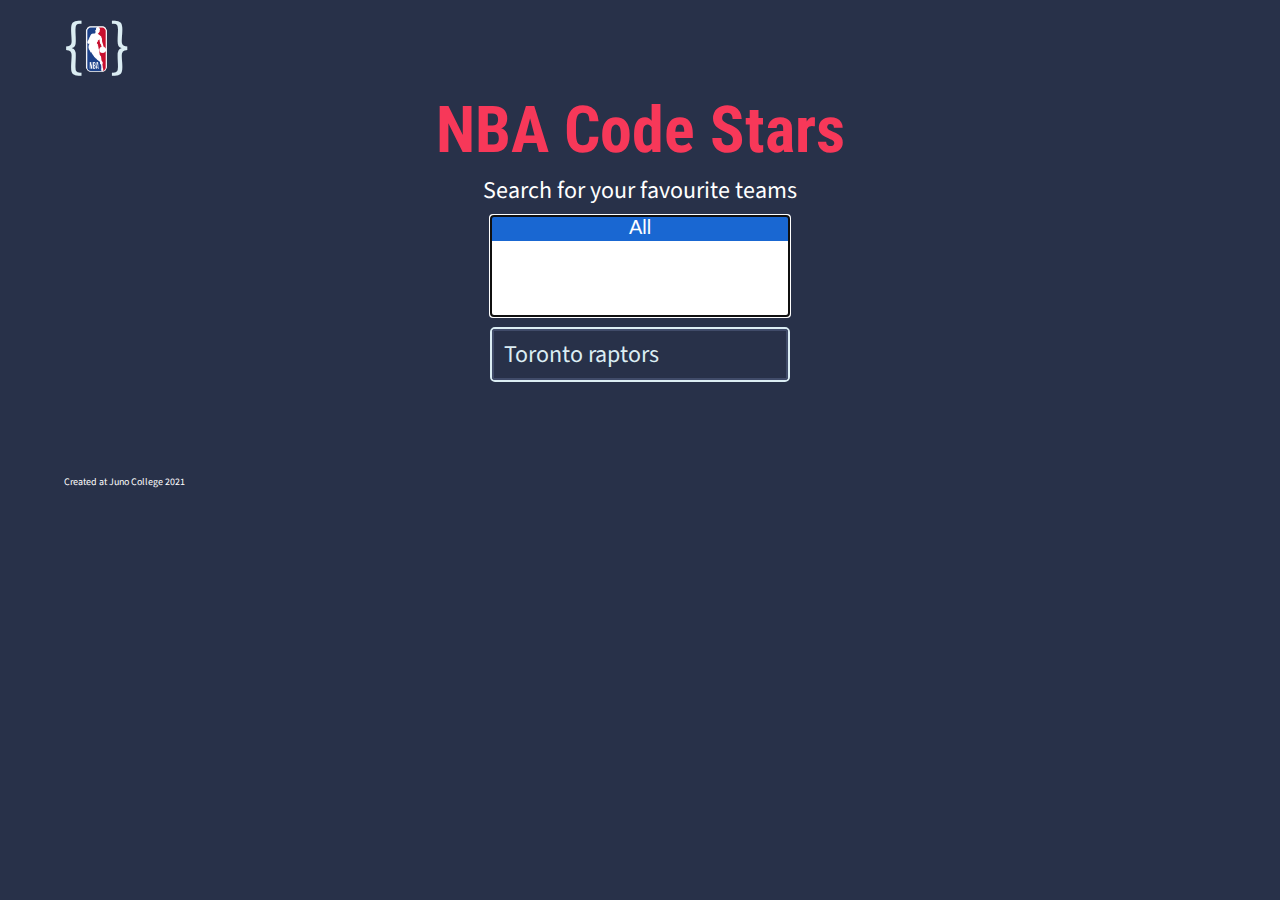
==== index.html @ 91625b74 "custom dropdown menu progress made" ====
<!DOCTYPE html>
<html lang="en">
  <head>
    <meta charset="UTF-8" />
    <meta http-equiv="X-UA-Compatible" content="IE=edge" />
    <meta name="viewport" content="width=device-width, initial-scale=1.0" />
    <link rel="stylesheet" href="./styles/styles.css" />
    <title>NBA Code Stars</title>
  </head>
  <body>
    <!-- CHANGED -->
    <header class="wrapper">
      <nav>
        <div class="logoContainer">
          <img
            class="logo"
            src="./assets/nba-logo.png"
            alt="nba code stars logo"
          />
        </div>
      </nav>
      <h1>NBA Code Stars</h1>

      <form action="/">
        <label class="teamDropdownLabel" for="teamDropdown"
          >Search for your favourite teams</label
        >
        <select id="teamDropdown" class="teamDropdown" autofocus multiple>
          <option id="all" selected>All</option>
        </select>

        <div class="dropdownContainer">
          <ul class="dropdown" role="listbox">
            <li class="dropdownOption" role="option" tabindex="0">
              Toronto raptors
            </li>
            <li class="dropdownOption" role="option" tabindex="0">
              Atlanta hawks
            </li>
            <li class="dropdownOption" role="option" tabindex="0">
              Boston celtics
            </li>
            <li class="dropdownOption" role="option" tabindex="0">
              Brooklyn nets
            </li>
            <li class="dropdownOption" role="option" tabindex="0">
              Boston celtics
            </li>
            <li class="dropdownOption" role="option" tabindex="-1">
              Boston celtics
            </li>
            <li class="dropdownOption" role="option" tabindex="-1">
              Boston celtics
            </li>
            <li class="dropdownOption" role="option" tabindex="-1">
              Boston celtics
            </li>
            <li class="dropdownOption" role="option" tabindex="-1">
              Boston celtics
            </li>
            <li class="dropdownOption" role="option" tabindex="-1">
              Boston celtics
            </li>
          </ul>
        </div>
      </form>
    </header>
    <main class="wrapper">
      <section class="teamCardsSection">
        <ul class="teamCards"></ul>
      </section>
    </main>
    <footer class="wrapper">
      <p>Created at Juno College 2021</p>
    </footer>
    <script src="./script/script.js"></script>
  </body>
</html>
---- styles/styles.css ----
@import url("https://fonts.googleapis.com/css2?family=Roboto+Condensed:wght@300;400;700&family=Source+Sans+Pro:wght@300;400;700&display=swap");
html {
  line-height: 1.15;
  -ms-text-size-adjust: 100%;
  -webkit-text-size-adjust: 100%;
}

body {
  margin: 0;
}

article,
aside,
footer,
header,
nav,
section {
  display: block;
}

h1 {
  font-size: 2em;
  margin: 0.67em 0;
}

figcaption,
figure,
main {
  display: block;
}

figure {
  margin: 1em 40px;
}

hr {
  -webkit-box-sizing: content-box;
          box-sizing: content-box;
  height: 0;
  overflow: visible;
}

pre {
  font-family: monospace, monospace;
  font-size: 1em;
}

a {
  background-color: transparent;
  -webkit-text-decoration-skip: objects;
}

abbr[title] {
  border-bottom: none;
  text-decoration: underline;
  -webkit-text-decoration: underline dotted;
          text-decoration: underline dotted;
}

b,
strong {
  font-weight: inherit;
}

b,
strong {
  font-weight: bolder;
}

code,
kbd,
samp {
  font-family: monospace, monospace;
  font-size: 1em;
}

dfn {
  font-style: italic;
}

mark {
  background-color: #ff0;
  color: #000;
}

small {
  font-size: 80%;
}

sub,
sup {
  font-size: 75%;
  line-height: 0;
  position: relative;
  vertical-align: baseline;
}

sub {
  bottom: -0.25em;
}

sup {
  top: -0.5em;
}

audio,
video {
  display: inline-block;
}

audio:not([controls]) {
  display: none;
  height: 0;
}

img {
  border-style: none;
}

svg:not(:root) {
  overflow: hidden;
}

button,
input,
optgroup,
select,
textarea {
  font-family: sans-serif;
  font-size: 100%;
  line-height: 1.15;
  margin: 0;
}

button,
input {
  overflow: visible;
}

button,
select {
  text-transform: none;
}

button,
html [type=button],
[type=reset],
[type=submit] {
  -webkit-appearance: button;
}

button::-moz-focus-inner,
[type=button]::-moz-focus-inner,
[type=reset]::-moz-focus-inner,
[type=submit]::-moz-focus-inner {
  border-style: none;
  padding: 0;
}

button:-moz-focusring,
[type=button]:-moz-focusring,
[type=reset]:-moz-focusring,
[type=submit]:-moz-focusring {
  outline: 1px dotted ButtonText;
}

fieldset {
  padding: 0.35em 0.75em 0.625em;
}

legend {
  -webkit-box-sizing: border-box;
          box-sizing: border-box;
  color: inherit;
  display: table;
  max-width: 100%;
  padding: 0;
  white-space: normal;
}

progress {
  display: inline-block;
  vertical-align: baseline;
}

textarea {
  overflow: auto;
}

[type=checkbox],
[type=radio] {
  -webkit-box-sizing: border-box;
          box-sizing: border-box;
  padding: 0;
}

[type=number]::-webkit-inner-spin-button,
[type=number]::-webkit-outer-spin-button {
  height: auto;
}

[type=search] {
  -webkit-appearance: textfield;
  outline-offset: -2px;
}

[type=search]::-webkit-search-cancel-button,
[type=search]::-webkit-search-decoration {
  -webkit-appearance: none;
}

::-webkit-file-upload-button {
  -webkit-appearance: button;
  font: inherit;
}

details,
menu {
  display: block;
}

summary {
  display: list-item;
}

canvas {
  display: inline-block;
}

template {
  display: none;
}

[hidden] {
  display: none;
}

.clearfix:after {
  visibility: hidden;
  display: block;
  font-size: 0;
  content: "";
  clear: both;
  height: 0;
}

html {
  -webkit-box-sizing: border-box;
  box-sizing: border-box;
}

*,
*:before,
*:after {
  -webkit-box-sizing: inherit;
          box-sizing: inherit;
}

.sr-only {
  position: absolute;
  width: 1px;
  height: 1px;
  margin: -1px;
  border: 0;
  padding: 0;
  white-space: nowrap;
  -webkit-clip-path: inset(100%);
          clip-path: inset(100%);
  clip: rect(0 0 0 0);
  overflow: hidden;
}

body {
  font-size: 62.5%;
  font-family: "Source Sans Pro", sans-serif;
  background-color: #283149;
  color: white;
}

h1,
h2,
h3,
h4,
h5,
h6,
p,
ul,
li {
  margin: 0;
  padding: 0;
}

li {
  list-style-type: none;
}

.wrapper {
  margin: 0px auto;
  max-width: 1200px;
  width: 90%;
}

nav {
  margin: 10px 0px;
}

section {
  margin: 50px 0px;
}

.logoContainer::before,
.logoContainer::after {
  content: "{";
  font-size: 4rem;
  color: #dbedf3;
}

.logoContainer::after {
  content: "}";
}

.logo {
  width: auto;
  height: 50px;
  position: relative;
  top: 8px;
}

h1 {
  text-align: center;
  font-family: "Roboto Condensed", sans-serif;
  font-weight: 700;
  font-size: 4rem;
  color: #f73859;
}

.teamDropdownLabel,
.teamDropdown {
  display: block;
  text-align: center;
  margin: 10px auto;
  font-size: 1.5rem;
}

.teamDropdown {
  width: 300px;
  font-size: 1.25rem;
}

.teamCards {
  display: grid;
  grid-template-columns: repeat(3, 1fr);
  row-gap: 30px;
  -webkit-column-gap: 10px;
     -moz-column-gap: 10px;
          column-gap: 10px;
  -webkit-box-align: center;
      -ms-flex-align: center;
          align-items: center;
}

.card {
  max-width: 300px;
  display: -webkit-box;
  display: -ms-flexbox;
  display: flex;
  -webkit-box-orient: vertical;
  -webkit-box-direction: normal;
      -ms-flex-direction: column;
          flex-direction: column;
  border: 2px solid #dbedf3;
  border-radius: 5px;
  background-color: #404b69;
  position: relative;
  -webkit-transition: all 0.5s;
  transition: all 0.5s;
  overflow: hidden;
}
.card:hover, .card:focus-within {
  -webkit-box-shadow: 0 14px 28px rgba(219, 237, 243, 0.19), 0 10px 10px rgba(219, 237, 243, 0.23);
          box-shadow: 0 14px 28px rgba(219, 237, 243, 0.19), 0 10px 10px rgba(219, 237, 243, 0.23);
}
.card:hover .cardImg, .card:focus-within .cardImg {
  -webkit-transform: scale(1.2);
          transform: scale(1.2);
}

.cardImg {
  width: 100%;
  height: auto;
  -webkit-box-flex: 10;
      -ms-flex-positive: 10;
          flex-grow: 10;
  -webkit-transition: all 0.5s;
  transition: all 0.5s;
  overflow: hidden;
  -o-object-fit: contain;
     object-fit: contain;
  -o-object-position: center;
     object-position: center;
}

.cardTeamName {
  display: -webkit-box;
  display: -ms-flexbox;
  display: flex;
  -webkit-box-pack: center;
      -ms-flex-pack: center;
          justify-content: center;
  -webkit-box-align: center;
      -ms-flex-align: center;
          align-items: center;
  font-size: 1.5rem;
  text-align: center;
  text-transform: uppercase;
  height: 50px;
  background-color: #dbedf3;
  color: #283149;
  border: 2px solid #dbedf3;
}

.btn {
  display: inline-block;
  padding: 10px;
  margin: 5px;
  border-radius: 2px;
  border: 2px solid #f73859;
  background-color: #f73859;
  color: white;
  text-transform: uppercase;
  letter-spacing: 1px;
  font-size: 1rem;
  font-weight: 700;
  text-align: center;
  -webkit-transition: all 0.5s;
  transition: all 0.5s;
}

.btn:hover {
  cursor: pointer;
  background-color: #283149;
  color: white;
}

.btnTeamDetails {
  position: relative;
  z-index: 1;
}

.dropdownContainer {
  position: relative;
  height: 50px;
  width: 300px;
  margin: 0px auto;
}

.dropdown {
  position: relative;
  width: 300px;
  height: 55px;
  font-size: 1.5rem;
  overflow-y: scroll;
  background-color: #404b69;
  -webkit-transition: all 0.5s;
  transition: all 0.5s;
  z-index: 2;
  border: 2px solid #dbedf3;
  border-radius: 5px;
}
.dropdown:hover, .dropdown:focus-within {
  height: 200px;
}
.dropdown::after {
  content: "";
}

.dropdownOption {
  width: 100%;
  padding: 10px;
  -webkit-transition: all 0.3s;
  transition: all 0.3s;
  border: 2px solid #404b69;
  background-color: #283149;
  color: #dbedf3;
}
.dropdownOption:hover, .dropdownOption:focus-within {
  color: #283149;
  background-color: rgba(219, 237, 243, 0.9);
  cursor: pointer;
}

/* Whole scrollbar */
.dropdown::-webkit-scrollbar {
  width: 8px;
  height: 8px;
  margin-left: 5px;
  background-color: #404b69;
}

/* Track */
.dropdown::-webkit-scrollbar-track {
  border-radius: 5px;
}

/* Handle */
.dropdown::-webkit-scrollbar-thumb {
  background: #f73859;
  border-radius: 5px;
}
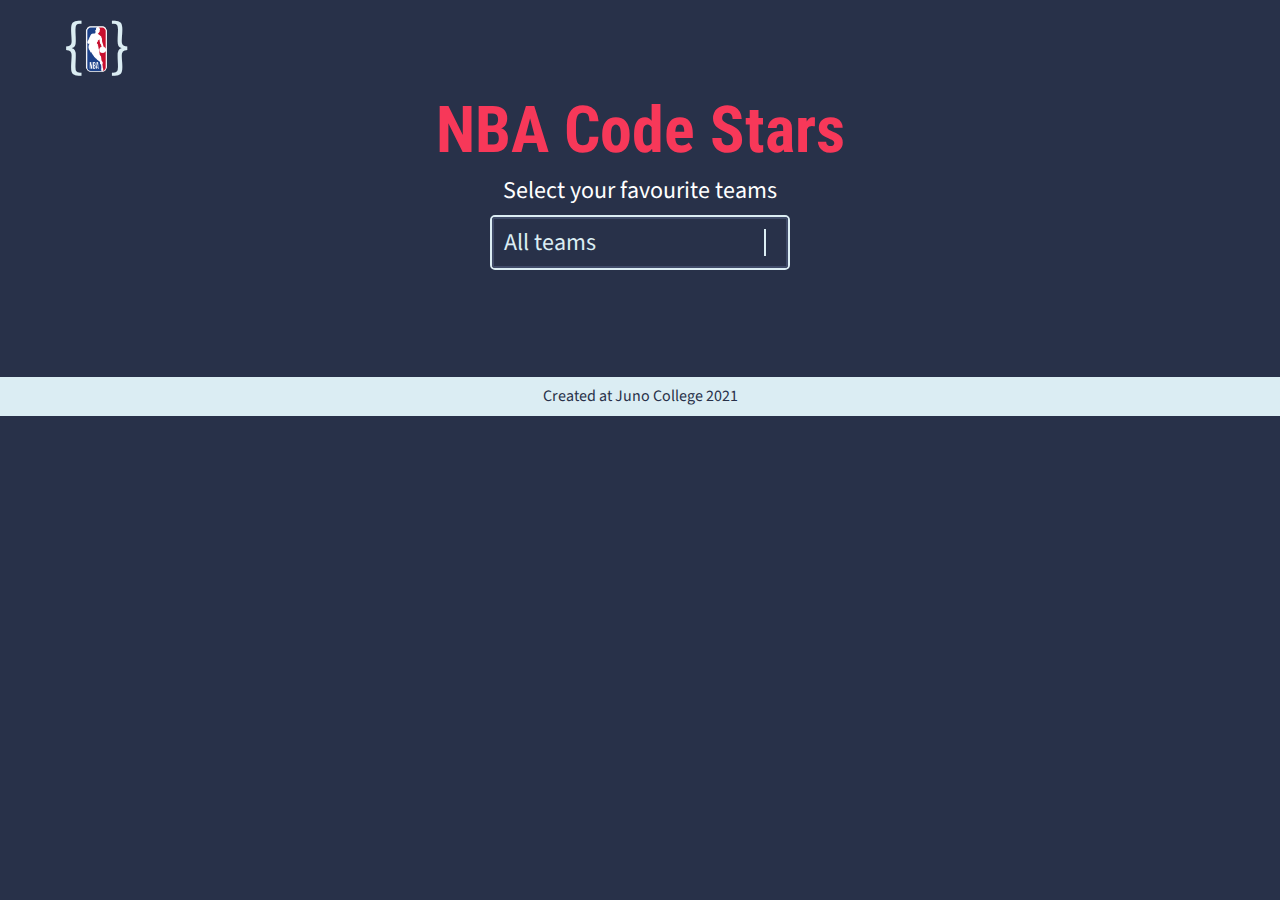
==== commit de1eaf4d: "javascript code blblocks" ====
--- a/index.html
+++ b/index.html
@@ -4,13 +4,23 @@
     <meta charset="UTF-8" />
     <meta http-equiv="X-UA-Compatible" content="IE=edge" />
     <meta name="viewport" content="width=device-width, initial-scale=1.0" />
+
+    <!-- Font awesome CDN -->
+    <link
+      rel="stylesheet"
+      href="https://use.fontawesome.com/releases/v5.15.3/css/all.css"
+      integrity="sha384-SZXxX4whJ79/gErwcOYf+zWLeJdY/qpuqC4cAa9rOGUstPomtqpuNWT9wdPEn2fk"
+      crossorigin="anonymous"
+    />
+
+    <!-- Internal stylesheet -->
     <link rel="stylesheet" href="./styles/styles.css" />
     <title>NBA Code Stars</title>
   </head>
   <body>
-    <!-- CHANGED -->
     <header class="wrapper">
       <nav>
+        <!-- START: Logo container -->
         <div class="logoContainer">
           <img
             class="logo"
@@ -19,59 +29,74 @@
           />
         </div>
       </nav>
+
+      <!-- START: Website name -->
       <h1>NBA Code Stars</h1>
 
-      <form action="/">
-        <label class="teamDropdownLabel" for="teamDropdown"
-          >Search for your favourite teams</label
-        >
-        <select id="teamDropdown" class="teamDropdown" autofocus multiple>
-          <option id="all" selected>All</option>
-        </select>
+  
+          <!-- START: Ul dropdown -->
+          <ul class="teamSelectDropdown">
 
-        <div class="dropdownContainer">
-          <ul class="dropdown" role="listbox">
-            <li class="dropdownOption" role="option" tabindex="0">
-              Toronto raptors
-            </li>
-            <li class="dropdownOption" role="option" tabindex="0">
-              Atlanta hawks
-            </li>
-            <li class="dropdownOption" role="option" tabindex="0">
-              Boston celtics
-            </li>
-            <li class="dropdownOption" role="option" tabindex="0">
-              Brooklyn nets
-            </li>
-            <li class="dropdownOption" role="option" tabindex="0">
-              Boston celtics
-            </li>
-            <li class="dropdownOption" role="option" tabindex="-1">
-              Boston celtics
-            </li>
-            <li class="dropdownOption" role="option" tabindex="-1">
-              Boston celtics
-            </li>
-            <li class="dropdownOption" role="option" tabindex="-1">
-              Boston celtics
-            </li>
-            <li class="dropdownOption" role="option" tabindex="-1">
-              Boston celtics
-            </li>
-            <li class="dropdownOption" role="option" tabindex="-1">
-              Boston celtics
-            </li>
           </ul>
-        </div>
-      </form>
+          <!-- <select id="teamDropdown" class="teamDropdown" autofocus multiple>
+            <option id="all" selected>All</option>
+          </select> -->
+
+          <!-- START: Custom dropdown container -->
+          <!-- Consider accessibility for the custom dropdown -->
+          <div class="dropdownContainer">
+            <h2 class="dropdownLabel">Select your favourite teams</h2>
+
+            <!-- START: Custom dropdown -->
+            <ul class="dropdown" role="listbox">
+              <li class="dropdownOption optionOne" role="option" tabindex="0">
+                <span>All teams</span>
+                <i class="fas fa-caret-down dropdownIcon"></i>
+              </li>
+              <li class="dropdownOption" role="option" tabindex="0">
+                Atlanta hawks
+              </li>
+              <li class="dropdownOption" role="option" tabindex="0">
+                Boston celtics
+              </li>
+              <li class="dropdownOption" role="option" tabindex="0">
+                Brooklyn nets
+              </li>
+              <li class="dropdownOption" role="option" tabindex="0">
+                Boston celtics
+              </li>
+              <li class="dropdownOption" role="option" tabindex="-1">
+                Boston celtics
+              </li>
+              <li class="dropdownOption" role="option" tabindex="-1">
+                Boston celtics
+              </li>
+              <li class="dropdownOption" role="option" tabindex="-1">
+                Boston celtics
+              </li>
+              <li class="dropdownOption" role="option" tabindex="-1">
+                Boston celtics
+              </li>
+              <li class="dropdownOption" role="option" tabindex="-1">
+                Boston celtics
+              </li>
+            </ul>
+          </div>
+        </form>
+      </div>
     </header>
+
+    <!-- START: Main -->
     <main class="wrapper">
+      <!-- START: Team cards section -->
       <section class="teamCardsSection">
+        <!-- START: Container to hold team cards -->
         <ul class="teamCards"></ul>
       </section>
     </main>
-    <footer class="wrapper">
-      <p>Created at Juno College 2021</p>
+    <!-- START: Footer -->
+    <footer>
+      <p class="footerText">Created at Juno College 2021</p>
     </footer>
     <script src="./script/script.js"></script>
   </body>
--- a/styles/styles.css
+++ b/styles/styles.css
@@ -275,6 +275,7 @@
   font-family: "Source Sans Pro", sans-serif;
   background-color: #283149;
   color: white;
+  position: relative;
 }
 
 h1,
@@ -304,7 +305,8 @@
   margin: 10px 0px;
 }
 
-section {
+section,
+footer {
   margin: 50px 0px;
 }
 
@@ -360,7 +362,7 @@
 }
 
 .card {
-  max-width: 300px;
+  min-width: 250px;
   display: -webkit-box;
   display: -ms-flexbox;
   display: flex;
@@ -371,7 +373,6 @@
   border: 2px solid #dbedf3;
   border-radius: 5px;
   background-color: #404b69;
-  position: relative;
   -webkit-transition: all 0.5s;
   transition: all 0.5s;
   overflow: hidden;
@@ -381,16 +382,19 @@
           box-shadow: 0 14px 28px rgba(219, 237, 243, 0.19), 0 10px 10px rgba(219, 237, 243, 0.23);
 }
 .card:hover .cardImg, .card:focus-within .cardImg {
-  -webkit-transform: scale(1.2);
-          transform: scale(1.2);
-}
-
-.cardImg {
-  width: 100%;
-  height: auto;
+  -webkit-transform: scale(1.1);
+          transform: scale(1.1);
+}
+
+.cardInnerContainer {
   -webkit-box-flex: 10;
       -ms-flex-positive: 10;
           flex-grow: 10;
+  position: relative;
+}
+
+.cardImg {
+  width: 100%;
   -webkit-transition: all 0.5s;
   transition: all 0.5s;
   overflow: hidden;
@@ -419,6 +423,95 @@
   border: 2px solid #dbedf3;
 }
 
+.teamDetailsCard {
+  position: absolute;
+  top: 0;
+  bottom: 0;
+  right: 0;
+  left: 0;
+  background-color: rgba(219, 237, 243, 0.3);
+  font-size: 2rem;
+  padding: 30px;
+  display: -webkit-box;
+  display: -ms-flexbox;
+  display: flex;
+  -webkit-box-orient: vertical;
+  -webkit-box-direction: normal;
+      -ms-flex-direction: column;
+          flex-direction: column;
+  -webkit-box-pack: center;
+      -ms-flex-pack: center;
+          justify-content: center;
+  color: #f73859;
+  backdrop-filter: blur(10px);
+  -webkit-backdrop-filter: blur(10px);
+  -webkit-transition: all 0.5s;
+  transition: all 0.5s;
+}
+
+.fadeOut {
+  opacity: 0;
+}
+
+.teamDetailsLabel {
+  font-size: 1.5rem;
+  margin-top: 10px;
+  color: #283149;
+  font-weight: 700;
+  padding: 5px 0px;
+  border-bottom: 2px solid #404b69;
+}
+
+.closeIcon {
+  font-size: 1rem;
+  padding: 10px;
+  margin: 5px;
+  cursor: pointer;
+  border-radius: 5px;
+  color: #404b69;
+  text-align: right;
+  position: absolute;
+  top: 0;
+  right: 0;
+  -webkit-transition: all 0.3s;
+  transition: all 0.3s;
+}
+.closeIcon:hover {
+  color: #f73859;
+}
+
+.playerDetailsOuterContainer {
+  position: fixed;
+  z-index: 3;
+  top: 0;
+  bottom: 0;
+  right: 0;
+  left: 0;
+  display: -webkit-box;
+  display: -ms-flexbox;
+  display: flex;
+  -webkit-box-pack: center;
+      -ms-flex-pack: center;
+          justify-content: center;
+  -webkit-box-align: center;
+      -ms-flex-align: center;
+          align-items: center;
+  background-color: rgba(40, 49, 73, 0.8);
+}
+
+.playerDetailsContainer {
+  min-width: 80vw;
+  min-height: 80vh;
+  background-color: rgba(219, 237, 243, 0.5);
+  font-size: 2rem;
+  backdrop-filter: blur(10px);
+  -webkit-backdrop-filter: blur(10px);
+  -webkit-transition: all 0.5s;
+  transition: all 0.5s;
+  padding: 20px;
+  border-radius: 10px;
+}
+
 .btn {
   display: inline-block;
   padding: 10px;
@@ -434,6 +527,8 @@
   text-align: center;
   -webkit-transition: all 0.5s;
   transition: all 0.5s;
+  position: relative;
+  z-index: 1;
 }
 
 .btn:hover {
@@ -442,20 +537,22 @@
   color: white;
 }
 
-.btnTeamDetails {
-  position: relative;
-  z-index: 1;
-}
-
 .dropdownContainer {
   position: relative;
-  height: 50px;
   width: 300px;
+  height: 100px;
   margin: 0px auto;
 }
 
+.dropdownLabel {
+  margin: 10px 0px;
+  text-align: center;
+  font-size: 1.5rem;
+  font-weight: 400;
+}
+
 .dropdown {
-  position: relative;
+  position: absolute;
   width: 300px;
   height: 55px;
   font-size: 1.5rem;
@@ -470,8 +567,8 @@
 .dropdown:hover, .dropdown:focus-within {
   height: 200px;
 }
-.dropdown::after {
-  content: "";
+.dropdown:hover .dropdownIcon {
+  border-left-color: #404b69;
 }
 
 .dropdownOption {
@@ -489,6 +586,20 @@
   cursor: pointer;
 }
 
+.optionOne {
+  display: -webkit-box;
+  display: -ms-flexbox;
+  display: flex;
+  -webkit-box-pack: justify;
+      -ms-flex-pack: justify;
+          justify-content: space-between;
+}
+
+.dropdownIcon {
+  border-left: 2px solid #dbedf3;
+  padding-left: 10px;
+}
+
 /* Whole scrollbar */
 .dropdown::-webkit-scrollbar {
   width: 8px;
@@ -506,4 +617,62 @@
 .dropdown::-webkit-scrollbar-thumb {
   background: #f73859;
   border-radius: 5px;
+}
+
+footer {
+  margin-bottom: 0px;
+  color: #283149;
+  background-color: #dbedf3;
+}
+
+.footerText {
+  padding: 10px;
+  font-size: 1rem;
+  text-align: center;
+}
+
+@media screen and (max-width: 860px) {
+  .teamCards {
+    grid-template-columns: repeat(2, 1fr);
+  }
+
+  .teamDetailsCard {
+    font-size: 2rem;
+  }
+}
+@media screen and (max-width: 630px) {
+  .teamDetailsCard {
+    font-size: 1.5rem;
+  }
+
+  .teamDetailsLabel {
+    font-size: 1rem;
+  }
+}
+@media screen and (max-width: 580px) {
+  .teamCards {
+    grid-template-columns: 1fr;
+  }
+
+  .teamDetailsCard {
+    font-size: 3rem;
+  }
+
+  .teamDetailsLabel {
+    font-size: 2rem;
+  }
+}
+@media screen and (max-width: 430px) {
+  .teamDetailsCard {
+    font-size: 2rem;
+  }
+}
+@media screen and (max-width: 350px) {
+  .teamDetailsCard {
+    font-size: 1.5rem;
+  }
+
+  .teamDetailsLabel {
+    font-size: 1rem;
+  }
 }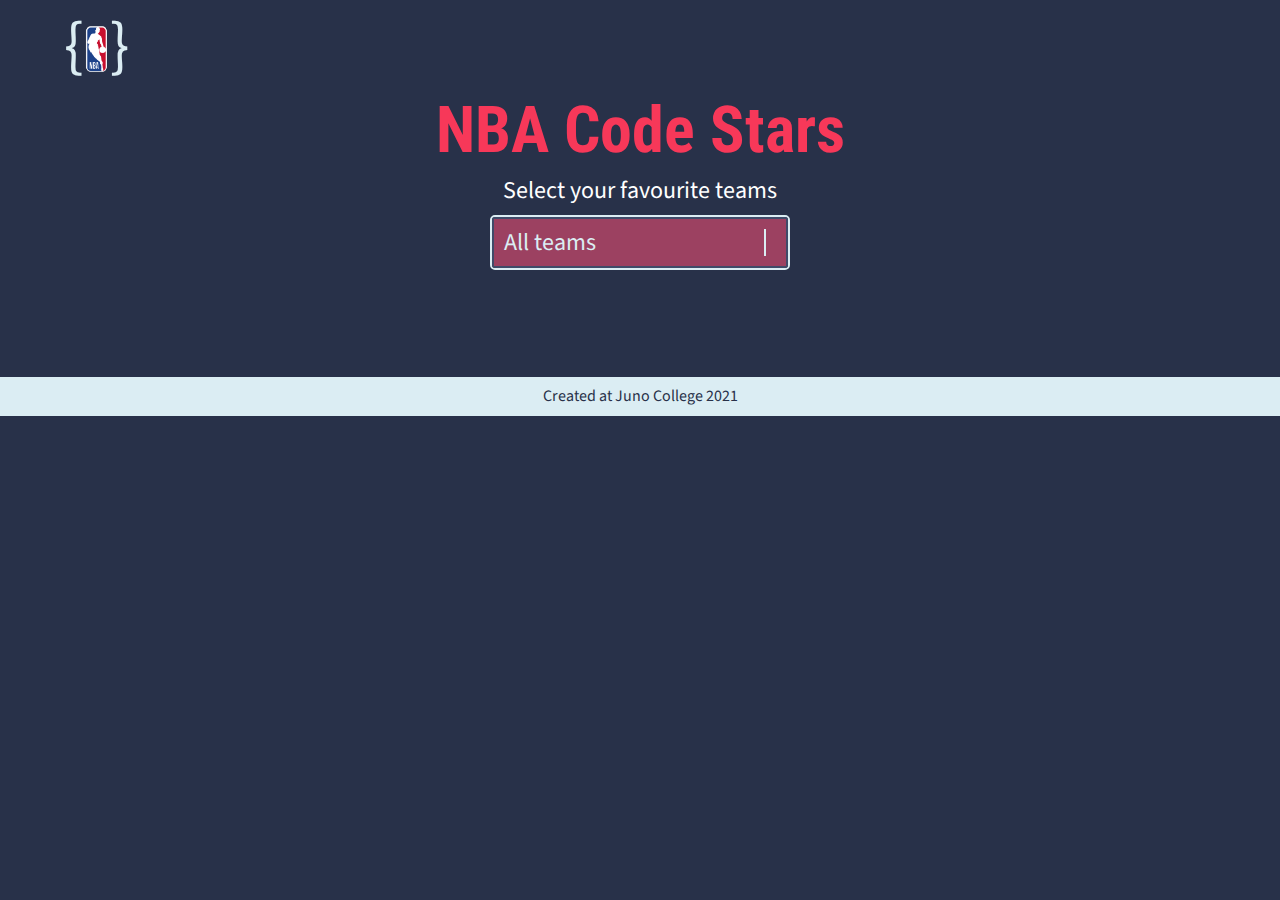
==== commit 7c90b981: "Merge pull request #3 from NBACodeStars/add-dropdown" ====
--- a/index.html
+++ b/index.html
@@ -33,56 +33,45 @@
       <!-- START: Website name -->
       <h1>NBA Code Stars</h1>
 
-  
-          <!-- START: Ul dropdown -->
-          <ul class="teamSelectDropdown">
-
-          </ul>
-          <!-- <select id="teamDropdown" class="teamDropdown" autofocus multiple>
+      <div class="dropdownFormContainer">
+        <!-- START: Dropdown form -->
+        <!-- <form action="/"> -->
+        <!-- START: Select dropdown -->
+        <!-- <label class="teamDropdownLabel" for="teamDropdown"
+            >Search for your favourite teams</label
+          >
+          <select id="teamDropdown" class="teamDropdown" autofocus multiple>
             <option id="all" selected>All</option>
           </select> -->
 
-          <!-- START: Custom dropdown container -->
-          <!-- Consider accessibility for the custom dropdown -->
-          <div class="dropdownContainer">
-            <h2 class="dropdownLabel">Select your favourite teams</h2>
+        <!-- START: Custom dropdown container -->
+        <!-- Consider accessibility for the custom dropdown -->
 
-            <!-- START: Custom dropdown -->
-            <ul class="dropdown" role="listbox">
-              <li class="dropdownOption optionOne" role="option" tabindex="0">
-                <span>All teams</span>
-                <i class="fas fa-caret-down dropdownIcon"></i>
-              </li>
-              <li class="dropdownOption" role="option" tabindex="0">
-                Atlanta hawks
-              </li>
-              <li class="dropdownOption" role="option" tabindex="0">
-                Boston celtics
-              </li>
-              <li class="dropdownOption" role="option" tabindex="0">
-                Brooklyn nets
-              </li>
-              <li class="dropdownOption" role="option" tabindex="0">
-                Boston celtics
-              </li>
-              <li class="dropdownOption" role="option" tabindex="-1">
-                Boston celtics
-              </li>
-              <li class="dropdownOption" role="option" tabindex="-1">
-                Boston celtics
-              </li>
-              <li class="dropdownOption" role="option" tabindex="-1">
-                Boston celtics
-              </li>
-              <li class="dropdownOption" role="option" tabindex="-1">
-                Boston celtics
-              </li>
-              <li class="dropdownOption" role="option" tabindex="-1">
-                Boston celtics
-              </li>
-            </ul>
-          </div>
-        </form>
+        <div class="dropdownContainer">
+          <h2 class="dropdownLabel">Select your favourite teams</h2>
+
+          <!-- START: Custom dropdown -->
+          <!-- Accessibility resource used: https://developer.mozilla.org/en-US/docs/Web/Accessibility/ARIA/Roles/listbox_role -->
+          <ul
+            class="dropdown"
+            role="listbox"
+            aria-multiselectable="true"
+            aria-activedescendant="all"
+          >
+            <li
+              class="dropdownOption optionOne highlight"
+              role="option"
+              tabindex="0"
+              value="all"
+              id="all"
+              aria-selected="true"
+            >
+              <span>All teams</span>
+              <i class="fas fa-caret-down dropdownIcon"></i>
+            </li>
+          </ul>
+        </div>
+        <!-- </form> -->
       </div>
     </header>
 
--- a/styles/styles.css
+++ b/styles/styles.css
@@ -336,26 +336,99 @@
   color: #f73859;
 }
 
-.teamDropdownLabel,
-.teamDropdown {
-  display: block;
+.dropdownContainer {
+  position: relative;
+  width: 300px;
+  height: 100px;
+  margin: 0px auto;
+}
+
+.dropdownLabel {
+  margin: 10px 0px;
   text-align: center;
-  margin: 10px auto;
   font-size: 1.5rem;
-}
-
-.teamDropdown {
+  font-weight: 400;
+}
+
+.dropdown {
+  position: absolute;
   width: 300px;
-  font-size: 1.25rem;
+  height: 55px;
+  font-size: 1.5rem;
+  overflow-y: scroll;
+  background-color: #404b69;
+  -webkit-transition: all 0.5s;
+  transition: all 0.5s;
+  z-index: 2;
+  border: 2px solid #dbedf3;
+  border-radius: 5px;
+}
+.dropdown:hover, .dropdown:focus-within {
+  height: 200px;
+}
+.dropdown:hover .dropdownIcon {
+  border-left-color: #404b69;
+}
+
+.dropdownOption {
+  width: 100%;
+  padding: 10px;
+  -webkit-transition: all 0.3s;
+  transition: all 0.3s;
+  border: 2px solid #404b69;
+  background-color: #283149;
+  color: #dbedf3;
+}
+.dropdownOption:hover, .dropdownOption:focus-within {
+  color: #283149;
+  background-color: #dbedf3;
+  cursor: pointer;
+}
+
+.optionOne {
+  display: -webkit-box;
+  display: -ms-flexbox;
+  display: flex;
+  -webkit-box-pack: justify;
+      -ms-flex-pack: justify;
+          justify-content: space-between;
+}
+
+.dropdownIcon {
+  border-left: 2px solid #dbedf3;
+  padding-left: 10px;
+}
+
+/* Whole scrollbar */
+.dropdown::-webkit-scrollbar {
+  width: 8px;
+  height: 8px;
+  margin-left: 5px;
+  background-color: #404b69;
+}
+
+/* Track */
+.dropdown::-webkit-scrollbar-track {
+  border-radius: 5px;
+}
+
+/* Handle */
+.dropdown::-webkit-scrollbar-thumb {
+  background: #f73859;
+  border-radius: 5px;
+}
+
+.highlight {
+  background: rgba(247, 56, 89, 0.5);
 }
 
 .teamCards {
   display: grid;
   grid-template-columns: repeat(3, 1fr);
   row-gap: 30px;
-  -webkit-column-gap: 10px;
-     -moz-column-gap: 10px;
-          column-gap: 10px;
+  -webkit-column-gap: 30px;
+     -moz-column-gap: 30px;
+          column-gap: 30px;
   -webkit-box-align: center;
       -ms-flex-align: center;
           align-items: center;
@@ -537,88 +610,6 @@
   color: white;
 }
 
-.dropdownContainer {
-  position: relative;
-  width: 300px;
-  height: 100px;
-  margin: 0px auto;
-}
-
-.dropdownLabel {
-  margin: 10px 0px;
-  text-align: center;
-  font-size: 1.5rem;
-  font-weight: 400;
-}
-
-.dropdown {
-  position: absolute;
-  width: 300px;
-  height: 55px;
-  font-size: 1.5rem;
-  overflow-y: scroll;
-  background-color: #404b69;
-  -webkit-transition: all 0.5s;
-  transition: all 0.5s;
-  z-index: 2;
-  border: 2px solid #dbedf3;
-  border-radius: 5px;
-}
-.dropdown:hover, .dropdown:focus-within {
-  height: 200px;
-}
-.dropdown:hover .dropdownIcon {
-  border-left-color: #404b69;
-}
-
-.dropdownOption {
-  width: 100%;
-  padding: 10px;
-  -webkit-transition: all 0.3s;
-  transition: all 0.3s;
-  border: 2px solid #404b69;
-  background-color: #283149;
-  color: #dbedf3;
-}
-.dropdownOption:hover, .dropdownOption:focus-within {
-  color: #283149;
-  background-color: rgba(219, 237, 243, 0.9);
-  cursor: pointer;
-}
-
-.optionOne {
-  display: -webkit-box;
-  display: -ms-flexbox;
-  display: flex;
-  -webkit-box-pack: justify;
-      -ms-flex-pack: justify;
-          justify-content: space-between;
-}
-
-.dropdownIcon {
-  border-left: 2px solid #dbedf3;
-  padding-left: 10px;
-}
-
-/* Whole scrollbar */
-.dropdown::-webkit-scrollbar {
-  width: 8px;
-  height: 8px;
-  margin-left: 5px;
-  background-color: #404b69;
-}
-
-/* Track */
-.dropdown::-webkit-scrollbar-track {
-  border-radius: 5px;
-}
-
-/* Handle */
-.dropdown::-webkit-scrollbar-thumb {
-  background: #f73859;
-  border-radius: 5px;
-}
-
 footer {
   margin-bottom: 0px;
   color: #283149;
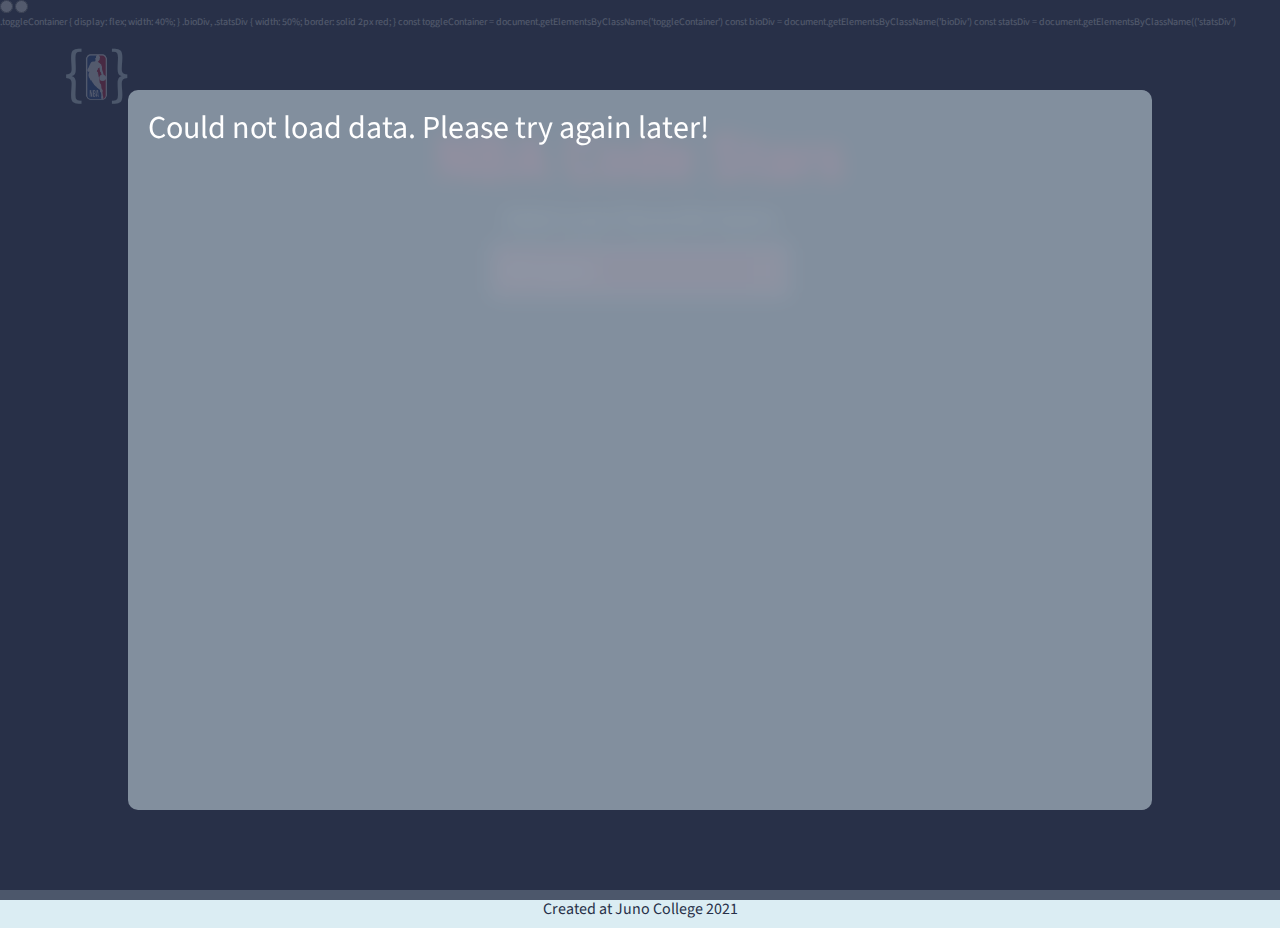
==== commit dfd0195e: "error handling etc" ====
--- a/index.html
+++ b/index.html
@@ -13,76 +13,109 @@
       crossorigin="anonymous"
     />
 
+    <form action="">
+      <label for="bio" class="sr-only">Bio</label>
+      <input type="radio" value="bio">
+      <label for="stats" class="sr-only">Stats</label>
+      <input type="radio" value="stats">
+    </form>
+
+    <div class="toggleContainer">
+      <div class="bioDiv"></div>
+      <div class="statsDiv"></div>
+    </div>
+
+    .toggleContainer {
+      display: flex;
+      width: 40%;
+    }
+
+    .bioDiv, .statsDiv {
+      width: 50%;
+      border: solid 2px red;
+    }
+
+const toggleContainer = document.getElementsByClassName('toggleContainer')
+const bioDiv = document.getElementsByClassName('bioDiv')
+const statsDiv = document.getElementsByClassName(('statsDiv')
+
+   
+
+
+
     <!-- Internal stylesheet -->
     <link rel="stylesheet" href="./styles/styles.css" />
     <title>NBA Code Stars</title>
   </head>
   <body>
-    <header class="wrapper">
-      <nav>
-        <!-- START: Logo container -->
-        <div class="logoContainer">
-          <img
-            class="logo"
-            src="./assets/nba-logo.png"
-            alt="nba code stars logo"
-          />
-        </div>
-      </nav>
+    <div class="fullscreen">
+      <header class="wrapper">
+        <nav>
+          <!-- START: Logo container -->
+          <div class="logoContainer">
+            <img
+              class="logo"
+              src="./assets/nba-logo.png"
+              alt="nba code stars logo"
+            />
+          </div>
+        </nav>
 
-      <!-- START: Website name -->
-      <h1>NBA Code Stars</h1>
+        <!-- START: Website name -->
+        <h1>NBA Code Stars</h1>
 
-      <div class="dropdownFormContainer">
-        <!-- START: Dropdown form -->
-        <!-- <form action="/"> -->
-        <!-- START: Select dropdown -->
-        <!-- <label class="teamDropdownLabel" for="teamDropdown"
+        <div class="dropdownFormContainer">
+          <!-- START: Dropdown form -->
+          <!-- <form action="/"> -->
+          <!-- START: Select dropdown -->
+          <!-- <label class="teamDropdownLabel" for="teamDropdown"
             >Search for your favourite teams</label
           >
           <select id="teamDropdown" class="teamDropdown" autofocus multiple>
             <option id="all" selected>All</option>
           </select> -->
 
-        <!-- START: Custom dropdown container -->
-        <!-- Consider accessibility for the custom dropdown -->
+          <!-- START: Custom dropdown container -->
+          <!-- Consider accessibility for the custom dropdown -->
 
-        <div class="dropdownContainer">
-          <h2 class="dropdownLabel">Select your favourite teams</h2>
+          <div class="dropdownContainer">
+            <h2 class="dropdownLabel">Select your favourite teams</h2>
 
-          <!-- START: Custom dropdown -->
-          <!-- Accessibility resource used: https://developer.mozilla.org/en-US/docs/Web/Accessibility/ARIA/Roles/listbox_role -->
-          <ul
-            class="dropdown"
-            role="listbox"
-            aria-multiselectable="true"
-            aria-activedescendant="all"
-          >
-            <li
-              class="dropdownOption optionOne highlight"
-              role="option"
-              tabindex="0"
-              value="all"
-              id="all"
-              aria-selected="true"
+            <!-- START: Custom dropdown -->
+            <!-- Accessibility resource used: https://developer.mozilla.org/en-US/docs/Web/Accessibility/ARIA/Roles/listbox_role -->
+            <ul
+              class="dropdown"
+              role="listbox"
+              aria-multiselectable="true"
+              aria-activedescendant="all"
             >
-              <span>All teams</span>
-              <i class="fas fa-caret-down dropdownIcon"></i>
-            </li>
-          </ul>
+              <li
+                class="dropdownOption optionOne highlight"
+                role="option"
+                tabindex="0"
+                value="all"
+                id="all"
+                aria-selected="true"
+              >
+                <span>All teams</span>
+                <i class="fas fa-caret-down dropdownIcon"></i>
+              </li>
+            </ul>
+          </div>
+          <!-- </form> -->
         </div>
-        <!-- </form> -->
-      </div>
-    </header>
+      </header>
 
-    <!-- START: Main -->
-    <main class="wrapper">
-      <!-- START: Team cards section -->
-      <section class="teamCardsSection">
-        <!-- START: Container to hold team cards -->
-        <ul class="teamCards"></ul>
-      </section>
-    </main>
+      <!-- START: Main -->
+      <main class="wrapper">
+        <!-- START: Team cards section -->
+        <section class="teamCardsSection">
+          <!-- START: Container to hold team cards -->
+          <ul class="teamCards"></ul>
+        </section>
+      </main>
+    </div>
+
     <!-- START: Footer -->
     <footer>
       <p class="footerText">Created at Juno College 2021</p>
--- a/styles/styles.css
+++ b/styles/styles.css
@@ -308,6 +308,10 @@
 section,
 footer {
   margin: 50px 0px;
+}
+
+.fullscreen {
+  min-height: calc(100vh - 98px);
 }
 
 .logoContainer::before,
@@ -468,6 +472,8 @@
 
 .cardImg {
   width: 100%;
+  height: 350px;
+  padding: 15px;
   -webkit-transition: all 0.5s;
   transition: all 0.5s;
   overflow: hidden;
@@ -553,6 +559,31 @@
   color: #f73859;
 }
 
+.btn {
+  display: inline-block;
+  padding: 10px;
+  margin: 5px;
+  border-radius: 2px;
+  border: 2px solid #f73859;
+  background-color: #f73859;
+  color: white;
+  text-transform: uppercase;
+  letter-spacing: 1px;
+  font-size: 1rem;
+  font-weight: 700;
+  text-align: center;
+  -webkit-transition: all 0.5s;
+  transition: all 0.5s;
+  position: relative;
+  z-index: 1;
+}
+
+.btn:hover {
+  cursor: pointer;
+  background-color: #283149;
+  color: white;
+}
+
 .playerDetailsOuterContainer {
   position: fixed;
   z-index: 3;
@@ -583,31 +614,29 @@
   transition: all 0.5s;
   padding: 20px;
   border-radius: 10px;
-}
-
-.btn {
-  display: inline-block;
-  padding: 10px;
-  margin: 5px;
-  border-radius: 2px;
-  border: 2px solid #f73859;
-  background-color: #f73859;
-  color: white;
-  text-transform: uppercase;
-  letter-spacing: 1px;
-  font-size: 1rem;
-  font-weight: 700;
-  text-align: center;
-  -webkit-transition: all 0.5s;
-  transition: all 0.5s;
-  position: relative;
-  z-index: 1;
-}
-
-.btn:hover {
-  cursor: pointer;
-  background-color: #283149;
-  color: white;
+  display: -webkit-box;
+  display: -ms-flexbox;
+  display: flex;
+  -webkit-box-orient: vertical;
+  -webkit-box-direction: normal;
+      -ms-flex-direction: column;
+          flex-direction: column;
+}
+
+.rosterHeader {
+  width: 100%;
+  height: 100px;
+}
+
+.rosterTableContainer {
+  width: 100%;
+  -webkit-box-flex: 1;
+      -ms-flex-positive: 1;
+          flex-grow: 1;
+}
+
+td {
+  font-size: 0.8rem;
 }
 
 footer {
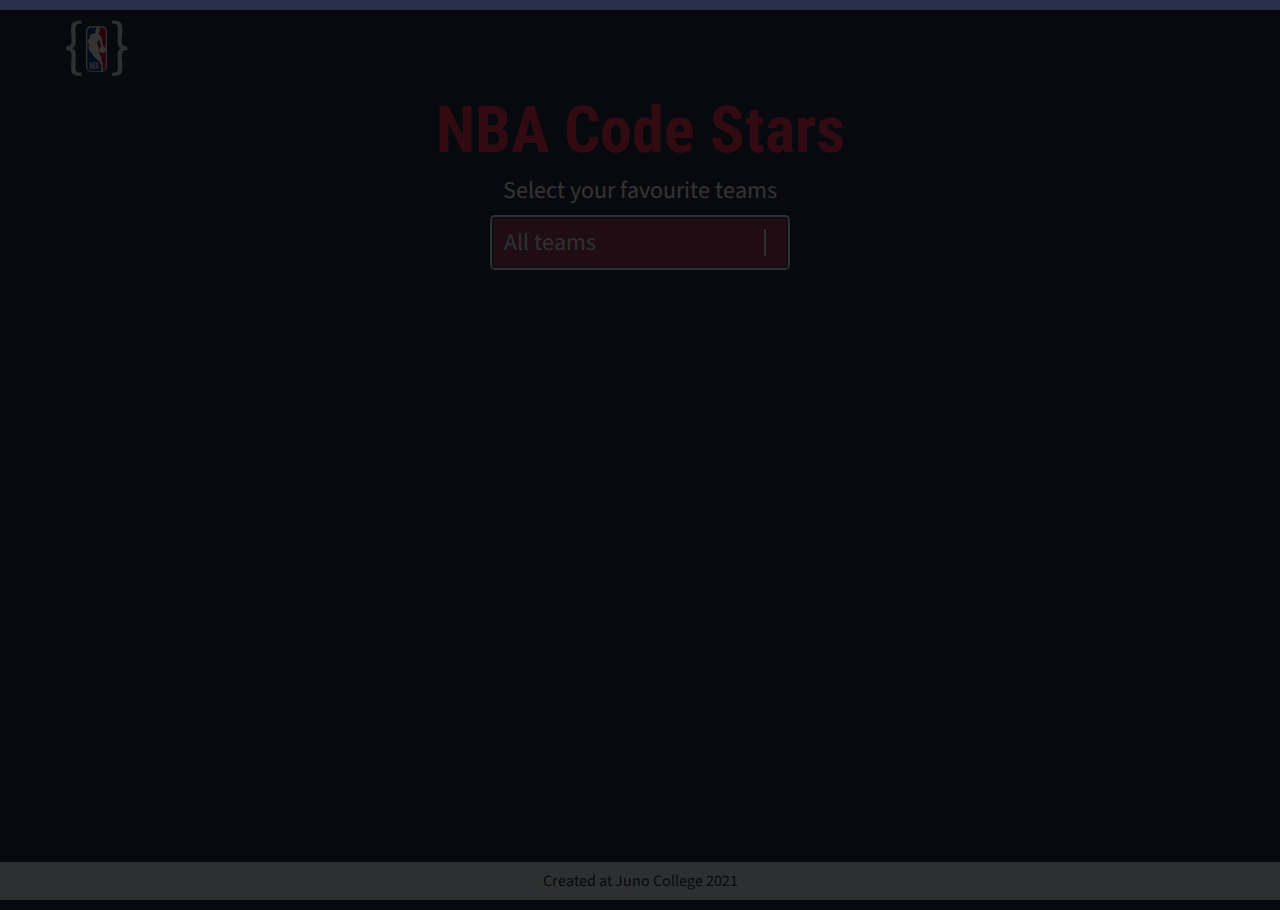
==== commit 598fbdfa: "added loading spinners between api calls" ====
--- a/index.html
+++ b/index.html
@@ -12,36 +12,6 @@
       integrity="sha384-SZXxX4whJ79/gErwcOYf+zWLeJdY/qpuqC4cAa9rOGUstPomtqpuNWT9wdPEn2fk"
       crossorigin="anonymous"
     />
-
-    <form action="">
-      <label for="bio" class="sr-only">Bio</label>
-      <input type="radio" value="bio">
-      <label for="stats" class="sr-only">Stats</label>
-      <input type="radio" value="stats">
-    </form>
-
-    <div class="toggleContainer">
-      <div class="bioDiv"></div>
-      <div class="statsDiv"></div>
-    </div>
-
-    .toggleContainer {
-      display: flex;
-      width: 40%;
-    }
-
-    .bioDiv, .statsDiv {
-      width: 50%;
-      border: solid 2px red;
-    }
-
-const toggleContainer = document.getElementsByClassName('toggleContainer')
-const bioDiv = document.getElementsByClassName('bioDiv')
-const statsDiv = document.getElementsByClassName(('statsDiv')
-
-   
-
-
 
     <!-- Internal stylesheet -->
     <link rel="stylesheet" href="./styles/styles.css" />
@@ -103,11 +73,13 @@
             </ul>
           </div>
           <!-- </form> -->
+
+          <!-- <img src="./assets/nbaLettering.png" class="nbaLettering" alt="" /> -->
         </div>
       </header>
 
       <!-- START: Main -->
-      <main class="wrapper">
+      <main class="wrapper" aria-live="polite" aria-busy="false">
         <!-- START: Team cards section -->
         <section class="teamCardsSection">
           <!-- START: Container to hold team cards -->
@@ -116,6 +88,13 @@
       </main>
     </div>
 
+    <!-- TODO: SELECT WHICH LOADING SPINNER TO KEEP -->
+    <!-- <div id="loader" class="loadingPositionFlex"> -->
+    <div id="loader" class="loadingContainer">
+      <i class="fas fa-basketball-ball"></i>
+    </div>
+    <!-- </div> -->
+
     <!-- START: Footer -->
     <footer>
       <p class="footerText">Created at Juno College 2021</p>
--- a/styles/styles.css
+++ b/styles/styles.css
@@ -314,6 +314,10 @@
   min-height: calc(100vh - 98px);
 }
 
+.hide {
+  display: none !important;
+}
+
 .logoContainer::before,
 .logoContainer::after {
   content: "{";
@@ -404,20 +408,24 @@
 }
 
 /* Whole scrollbar */
-.dropdown::-webkit-scrollbar {
+.dropdown::-webkit-scrollbar,
+.rosterTableScroll::-webkit-scrollbar {
   width: 8px;
   height: 8px;
   margin-left: 5px;
   background-color: #404b69;
+  border-radius: 5px;
 }
 
 /* Track */
-.dropdown::-webkit-scrollbar-track {
+.dropdown::-webkit-scrollbar-track,
+.rosterTableScroll::-webkit-track {
   border-radius: 5px;
 }
 
 /* Handle */
-.dropdown::-webkit-scrollbar-thumb {
+.dropdown::-webkit-scrollbar-thumb,
+.rosterTableScroll::-webkit-scrollbar-thumb {
   background: #f73859;
   border-radius: 5px;
 }
@@ -544,7 +552,7 @@
 .closeIcon {
   font-size: 1rem;
   padding: 10px;
-  margin: 5px;
+  margin: 10px;
   cursor: pointer;
   border-radius: 5px;
   color: #404b69;
@@ -604,8 +612,8 @@
 }
 
 .playerDetailsContainer {
-  min-width: 80vw;
-  min-height: 80vh;
+  width: 80vw;
+  height: 80vh;
   background-color: rgba(219, 237, 243, 0.5);
   font-size: 2rem;
   backdrop-filter: blur(10px);
@@ -624,7 +632,7 @@
 }
 
 .rosterHeader {
-  width: 100%;
+  min-height: 100px;
   height: 100px;
 }
 
@@ -633,10 +641,98 @@
   -webkit-box-flex: 1;
       -ms-flex-positive: 1;
           flex-grow: 1;
-}
-
+  background-color: #404b69;
+  border-radius: 5px;
+}
+
+table {
+  text-align: left;
+  table-layout: fixed;
+  border-collapse: collapse;
+}
+
+.rosterTableScroll {
+  overflow: auto;
+  height: calc(80vh - 40px - 100px);
+  border-top-left-radius: 5px;
+}
+
+.rosterTableScroll::-webkit-scrollbar-corner {
+  background-color: #404b69;
+  border-bottom-right-radius: 5px;
+}
+
+.rosterTableHead {
+  border-top-left-radius: 5px;
+  border-top-right-radius: 5px;
+  background-color: #283149;
+  position: relative;
+}
+
+th {
+  position: sticky;
+  top: 0;
+  overflow: hidden;
+  background-color: #283149;
+}
+
+th,
 td {
-  font-size: 0.8rem;
+  font-size: 1rem;
+  width: 100%;
+  padding: 0;
+}
+
+.header,
+.data {
+  width: 100%;
+  display: block;
+  padding: 10px 10px;
+}
+
+.header {
+  background-color: #283149;
+}
+
+.nameContainer {
+  display: -webkit-box;
+  display: -ms-flexbox;
+  display: flex;
+  -webkit-box-orient: vertical;
+  -webkit-box-direction: normal;
+      -ms-flex-direction: column;
+          flex-direction: column;
+}
+
+.player {
+  border-top-left-radius: 5px;
+}
+
+td.player {
+  display: -webkit-box;
+  display: -ms-flexbox;
+  display: flex;
+  -webkit-box-align: center;
+      -ms-flex-align: center;
+          align-items: center;
+}
+
+.playerImg {
+  margin-right: 10px;
+}
+.playerImg img {
+  width: 50px;
+  height: 50px;
+  -o-object-fit: contain;
+     object-fit: contain;
+  -o-object-position: center;
+     object-position: center;
+  background-color: rgba(219, 237, 243, 0.4);
+  border-radius: 50%;
+}
+
+.birthday {
+  width: 100px;
 }
 
 footer {
@@ -651,6 +747,154 @@
   text-align: center;
 }
 
+.toggleBtnContainer {
+  cursor: pointer;
+  position: absolute;
+  display: inline-block;
+  top: 80px;
+  right: 0;
+}
+
+.label {
+  pointer-events: none;
+  display: -webkit-box;
+  display: -ms-flexbox;
+  display: flex;
+  -webkit-box-align: center;
+      -ms-flex-align: center;
+          align-items: center;
+}
+
+.switch,
+.input:checked + .label .left,
+.input:not(:checked) + .label .right {
+  pointer-events: all;
+}
+
+/* most of the stuff below is the same as the W3Schools stuff,
+   but modified a bit to reflect changed HTML structure */
+.input {
+  display: none;
+}
+
+.switch {
+  position: relative;
+  display: inline-block;
+  width: 60px;
+  height: 34px;
+}
+
+.slider {
+  position: absolute;
+  cursor: pointer;
+  top: 0;
+  left: 0;
+  right: 0;
+  bottom: 0;
+  background-color: #ccc;
+  -webkit-transition: 0.4s;
+  transition: 0.4s;
+}
+
+.slider:before {
+  position: absolute;
+  content: "";
+  height: 26px;
+  width: 26px;
+  left: 4px;
+  bottom: 4px;
+  background-color: white;
+  -webkit-transition: 0.4s;
+  transition: 0.4s;
+}
+
+input:checked + .label .slider {
+  background-color: #2196f3;
+}
+
+.toggleBtnContainer:focus-within,
+input:focus + .label .slider {
+  -webkit-box-shadow: 0 0 1px #2196f3;
+          box-shadow: 0 0 1px #2196f3;
+}
+
+input:checked + .label .slider:before {
+  -webkit-transform: translateX(26px);
+  transform: translateX(26px);
+}
+
+.slider.round {
+  border-radius: 34px;
+}
+
+.slider.round:before {
+  border-radius: 50%;
+}
+
+/* styling to make it look like your screenshot */
+.left,
+.right {
+  margin: 0 0.5em;
+  font-weight: bold;
+  text-transform: uppercase;
+  font-family: sans-serif;
+}
+
+.loadingContainer {
+  display: -webkit-box;
+  display: -ms-flexbox;
+  display: flex;
+  width: 100vw;
+  height: 100vh;
+  -webkit-box-pack: center;
+      -ms-flex-pack: center;
+          justify-content: center;
+  -webkit-box-align: center;
+      -ms-flex-align: center;
+          align-items: center;
+  position: absolute;
+  top: 0;
+  right: 0;
+  left: 0;
+  bottom: 0;
+  z-index: 1000;
+  background: rgba(0, 0, 0, 0.8);
+}
+
+.fas.fa-basketball-ball {
+  font-size: calc(5rem + 2vw);
+  color: #fa8320;
+  -webkit-animation-name: loading;
+          animation-name: loading;
+  -webkit-animation-iteration-count: infinite;
+          animation-iteration-count: infinite;
+  -webkit-animation-duration: 2s;
+          animation-duration: 2s;
+  -webkit-animation-timing-function: linear;
+          animation-timing-function: linear;
+}
+
+@-webkit-keyframes loading {
+  from {
+    -webkit-transform: rotate(0);
+            transform: rotate(0);
+  }
+  to {
+    -webkit-transform: rotate(360deg);
+            transform: rotate(360deg);
+  }
+}
+
+@keyframes loading {
+  from {
+    -webkit-transform: rotate(0);
+            transform: rotate(0);
+  }
+  to {
+    -webkit-transform: rotate(360deg);
+            transform: rotate(360deg);
+  }
+}
 @media screen and (max-width: 860px) {
   .teamCards {
     grid-template-columns: repeat(2, 1fr);
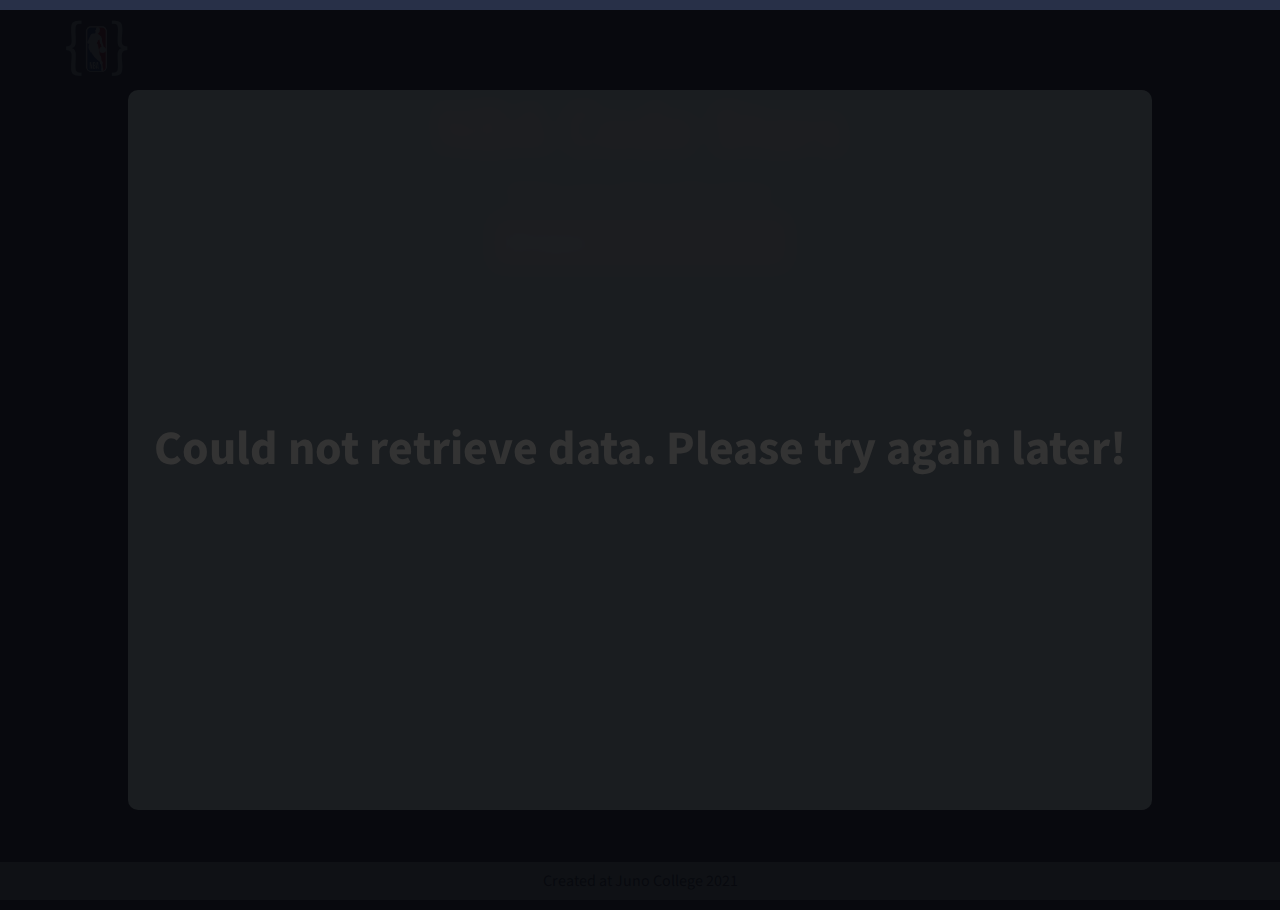
==== commit 200e8971: "Started to breakdown JS files into modules" ====
--- a/index.html
+++ b/index.html
@@ -18,10 +18,20 @@
     <title>NBA Code Stars</title>
   </head>
   <body>
+    <!-- Skip link -->
+    <a href="#nbaMain" class="skipLink">Skip to main content</a>
+
+    <!-- Loading spinner -->
+    <div id="loader" class="loadingContainer">
+      <i class="fas fa-basketball-ball"></i>
+    </div>
+
+    <!-- Wrapper to achieve full screen view -->
     <div class="fullscreen">
+      <!-- Header -->
       <header class="wrapper">
         <nav>
-          <!-- START: Logo container -->
+          <!-- Logo container -->
           <div class="logoContainer">
             <img
               class="logo"
@@ -31,74 +41,52 @@
           </div>
         </nav>
 
-        <!-- START: Website name -->
+        <!-- Website name -->
         <h1>NBA Code Stars</h1>
 
-        <div class="dropdownFormContainer">
-          <!-- START: Dropdown form -->
-          <!-- <form action="/"> -->
-          <!-- START: Select dropdown -->
-          <!-- <label class="teamDropdownLabel" for="teamDropdown"
-            >Search for your favourite teams</label
+        <!-- Teams dropdown container -->
+        <div class="dropdownContainer">
+          <h2 class="dropdownLabel">Select your favourite teams</h2>
+
+          <!-- Custom dropdown -->
+          <!-- Dropdown accessibility resource used: https://developer.mozilla.org/en-US/docs/Web/Accessibility/ARIA/Roles/listbox_role -->
+          <ul
+            class="dropdown"
+            role="listbox"
+            aria-multiselectable="true"
+            aria-activedescendant="all"
           >
-          <select id="teamDropdown" class="teamDropdown" autofocus multiple>
-            <option id="all" selected>All</option>
-          </select> -->
-
-          <!-- START: Custom dropdown container -->
-          <!-- Consider accessibility for the custom dropdown -->
-
-          <div class="dropdownContainer">
-            <h2 class="dropdownLabel">Select your favourite teams</h2>
-
-            <!-- START: Custom dropdown -->
-            <!-- Accessibility resource used: https://developer.mozilla.org/en-US/docs/Web/Accessibility/ARIA/Roles/listbox_role -->
-            <ul
-              class="dropdown"
-              role="listbox"
-              aria-multiselectable="true"
-              aria-activedescendant="all"
+            <li
+              class="dropdownOption optionOne highlight"
+              role="option"
+              tabindex="0"
+              value="all"
+              id="all"
+              aria-selected="true"
             >
-              <li
-                class="dropdownOption optionOne highlight"
-                role="option"
-                tabindex="0"
-                value="all"
-                id="all"
-                aria-selected="true"
-              >
-                <span>All teams</span>
-                <i class="fas fa-caret-down dropdownIcon"></i>
-              </li>
-            </ul>
-          </div>
-          <!-- </form> -->
-
-          <!-- <img src="./assets/nbaLettering.png" class="nbaLettering" alt="" /> -->
+              <span>All teams</span>
+              <i class="fas fa-caret-down dropdownIcon"></i>
+            </li>
+          </ul>
         </div>
       </header>
 
-      <!-- START: Main -->
-      <main class="wrapper" aria-live="polite" aria-busy="false">
-        <!-- START: Team cards section -->
+      <!-- Main -->
+      <main id="nbaMain" class="wrapper" aria-live="polite" aria-busy="false">
+        <!-- Team cards section -->
         <section class="teamCardsSection">
-          <!-- START: Container to hold team cards -->
+          <!-- Team cards container -->
           <ul class="teamCards"></ul>
         </section>
       </main>
     </div>
 
-    <!-- TODO: SELECT WHICH LOADING SPINNER TO KEEP -->
-    <!-- <div id="loader" class="loadingPositionFlex"> -->
-    <div id="loader" class="loadingContainer">
-      <i class="fas fa-basketball-ball"></i>
-    </div>
-    <!-- </div> -->
-
-    <!-- START: Footer -->
+    <!-- Footer -->
     <footer>
       <p class="footerText">Created at Juno College 2021</p>
     </footer>
-    <script src="./script/script.js"></script>
+
+    <!-- JS scripts -->
+    <script type="module" src="./script/script.js"></script>
   </body>
 </html>
--- a/styles/styles.css
+++ b/styles/styles.css
@@ -316,6 +316,24 @@
 
 .hide {
   display: none !important;
+}
+
+.skipLink {
+  position: absolute;
+  left: -100%;
+  top: 0px;
+  z-index: 999;
+  width: 100%;
+  text-align: center;
+  background: #f73859;
+  color: #dbedf3;
+  text-decoration: none;
+  padding: 20px;
+  font-size: 2rem;
+}
+
+.skipLink:focus {
+  left: 0;
 }
 
 .logoContainer::before,
@@ -510,7 +528,7 @@
   border: 2px solid #dbedf3;
 }
 
-.teamDetailsCard {
+.teamDetailsContainer {
   position: absolute;
   top: 0;
   bottom: 0;
@@ -592,7 +610,14 @@
   color: white;
 }
 
-.playerDetailsOuterContainer {
+.errorMessage {
+  text-align: center;
+  font-weight: 700;
+  font-size: 3rem;
+}
+
+.playerDetailsOuterContainer,
+.modalOuterContainer {
   position: fixed;
   z-index: 3;
   top: 0;
@@ -611,7 +636,9 @@
   background-color: rgba(40, 49, 73, 0.8);
 }
 
-.playerDetailsContainer {
+.playerDetailsContainer,
+.modalInnerContainer {
+  max-width: 1200px;
   width: 80vw;
   height: 80vh;
   background-color: rgba(219, 237, 243, 0.5);
@@ -629,6 +656,12 @@
   -webkit-box-direction: normal;
       -ms-flex-direction: column;
           flex-direction: column;
+  -webkit-box-pack: center;
+      -ms-flex-pack: center;
+          justify-content: center;
+  -webkit-box-align: center;
+      -ms-flex-align: center;
+          align-items: center;
 }
 
 .rosterHeader {
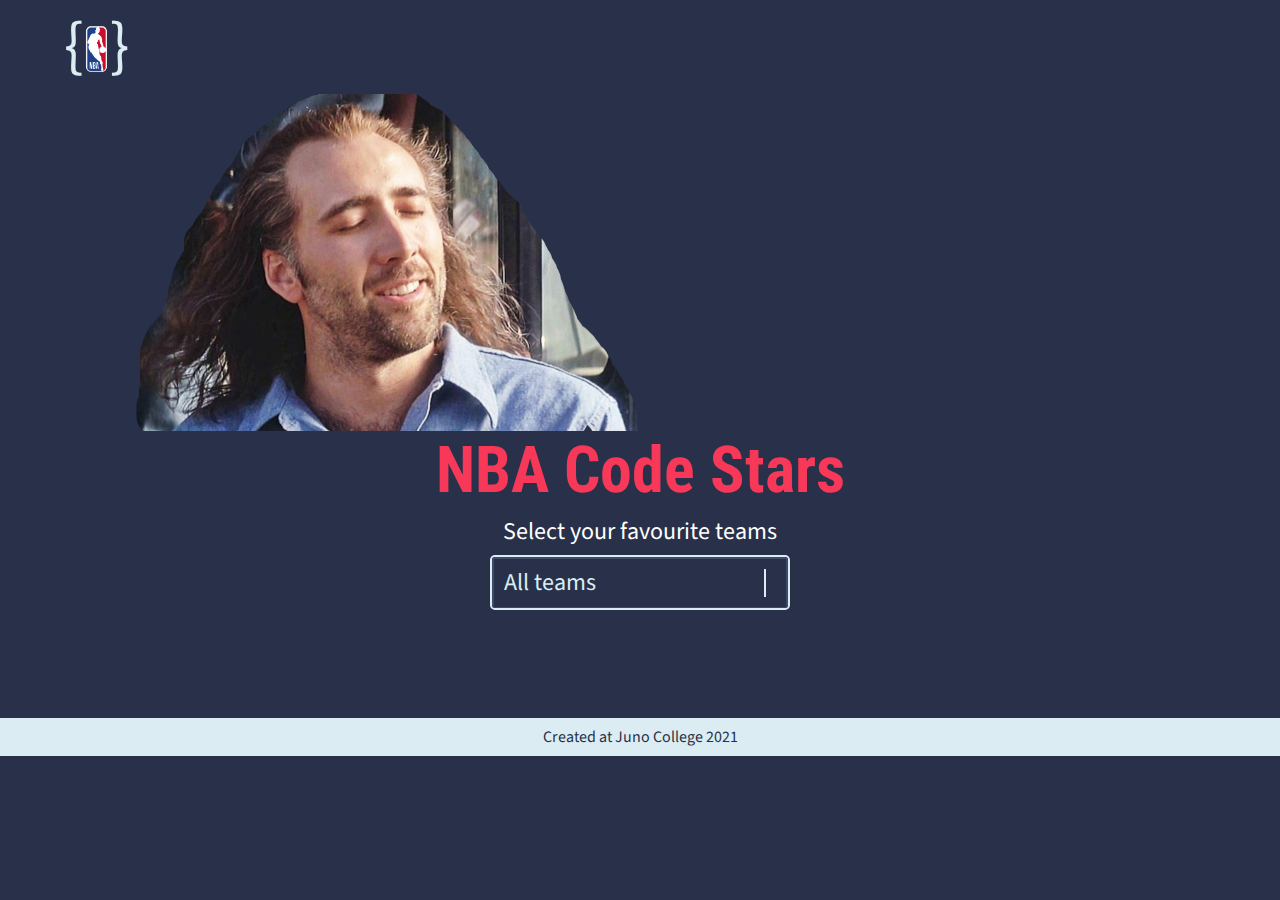
==== commit 124b75aa: "prgress on cage finder" ====
--- a/index.html
+++ b/index.html
@@ -18,75 +18,91 @@
     <title>NBA Code Stars</title>
   </head>
   <body>
-    <!-- Skip link -->
-    <a href="#nbaMain" class="skipLink">Skip to main content</a>
+    <header class="wrapper">
+      <nav>
+        <!-- START: Logo container -->
+        <div class="logoContainer">
+          <img
+            class="logo"
+            src="./assets/nba-logo.png"
+            alt="nba code stars logo"
+          />
+        </div>
+      </nav>
 
-    <!-- Loading spinner -->
-    <div id="loader" class="loadingContainer">
-      <i class="fas fa-basketball-ball"></i>
-    </div>
+      <!-- START: Website name -->
+      <!-- NBA Lettering image needs to be sized smaller and pushed top right width -->
+      <img src="./assets/con-air-mopop-nicolas-cage-so-bad-its-good.png" class="cageMainPageButton" alt="">
+      <!-- This button need similar width and to be positoned above and behind the h1
+       -->
+       <img src="" alt="">
+      <h1>NBA Code Stars</h1>
 
-    <!-- Wrapper to achieve full screen view -->
-    <div class="fullscreen">
-      <!-- Header -->
-      <header class="wrapper">
-        <nav>
-          <!-- Logo container -->
-          <div class="logoContainer">
-            <img
-              class="logo"
-              src="./assets/nba-logo.png"
-              alt="nba code stars logo"
-            />
+  
+          <!-- START: Ul dropdown -->
+          <ul class="teamSelectDropdown">
+
+          </ul>
+          <!-- <select id="teamDropdown" class="teamDropdown" autofocus multiple>
+            <option id="all" selected>All</option>
+          </select> -->
+
+          <!-- START: Custom dropdown container -->
+          <!-- Consider accessibility for the custom dropdown -->
+          <div class="dropdownContainer">
+            <h2 class="dropdownLabel">Select your favourite teams</h2>
+
+            <!-- START: Custom dropdown -->
+            <ul class="dropdown" role="listbox">
+              <li class="dropdownOption optionOne" role="option" tabindex="0">
+                <span>All teams</span>
+                <i class="fas fa-caret-down dropdownIcon"></i>
+              </li>
+              <li class="dropdownOption" role="option" tabindex="0">
+                Atlanta hawks
+              </li>
+              <li class="dropdownOption" role="option" tabindex="0">
+                Boston celtics
+              </li>
+              <li class="dropdownOption" role="option" tabindex="0">
+                Brooklyn nets
+              </li>
+              <li class="dropdownOption" role="option" tabindex="0">
+                Boston celtics
+              </li>
+              <li class="dropdownOption" role="option" tabindex="-1">
+                Boston celtics
+              </li>
+              <li class="dropdownOption" role="option" tabindex="-1">
+                Boston celtics
+              </li>
+              <li class="dropdownOption" role="option" tabindex="-1">
+                Boston celtics
+              </li>
+              <li class="dropdownOption" role="option" tabindex="-1">
+                Boston celtics
+              </li>
+              <li class="dropdownOption" role="option" tabindex="-1">
+                Boston celtics
+              </li>
+            </ul>
           </div>
-        </nav>
+        </form>
+      </div>
+    </header>
 
-        <!-- Website name -->
-        <h1>NBA Code Stars</h1>
-
-        <!-- Teams dropdown container -->
-        <div class="dropdownContainer">
-          <h2 class="dropdownLabel">Select your favourite teams</h2>
-
-          <!-- Custom dropdown -->
-          <!-- Dropdown accessibility resource used: https://developer.mozilla.org/en-US/docs/Web/Accessibility/ARIA/Roles/listbox_role -->
-          <ul
-            class="dropdown"
-            role="listbox"
-            aria-multiselectable="true"
-            aria-activedescendant="all"
-          >
-            <li
-              class="dropdownOption optionOne highlight"
-              role="option"
-              tabindex="0"
-              value="all"
-              id="all"
-              aria-selected="true"
-            >
-              <span>All teams</span>
-              <i class="fas fa-caret-down dropdownIcon"></i>
-            </li>
-          </ul>
-        </div>
-      </header>
-
-      <!-- Main -->
-      <main id="nbaMain" class="wrapper" aria-live="polite" aria-busy="false">
-        <!-- Team cards section -->
-        <section class="teamCardsSection">
-          <!-- Team cards container -->
-          <ul class="teamCards"></ul>
-        </section>
-      </main>
-    </div>
-
-    <!-- Footer -->
+    <!-- START: Main -->
+    <main class="wrapper">
+      <!-- START: Team cards section -->
+      <section class="teamCardsSection">
+        <!-- START: Container to hold team cards -->
+        <ul class="teamCards"></ul>
+      </section>
+    </main>
+    <!-- START: Footer -->
     <footer>
       <p class="footerText">Created at Juno College 2021</p>
     </footer>
-
-    <!-- JS scripts -->
-    <script type="module" src="./script/script.js"></script>
+    <script src="./script/script.js"></script>
   </body>
 </html>
--- a/styles/styles.css
+++ b/styles/styles.css
@@ -310,32 +310,6 @@
   margin: 50px 0px;
 }
 
-.fullscreen {
-  min-height: calc(100vh - 98px);
-}
-
-.hide {
-  display: none !important;
-}
-
-.skipLink {
-  position: absolute;
-  left: -100%;
-  top: 0px;
-  z-index: 999;
-  width: 100%;
-  text-align: center;
-  background: #f73859;
-  color: #dbedf3;
-  text-decoration: none;
-  padding: 20px;
-  font-size: 2rem;
-}
-
-.skipLink:focus {
-  left: 0;
-}
-
 .logoContainer::before,
 .logoContainer::after {
   content: "{";
@@ -362,103 +336,26 @@
   color: #f73859;
 }
 
-.dropdownContainer {
-  position: relative;
+.teamDropdownLabel,
+.teamDropdown {
+  display: block;
+  text-align: center;
+  margin: 10px auto;
+  font-size: 1.5rem;
+}
+
+.teamDropdown {
   width: 300px;
-  height: 100px;
-  margin: 0px auto;
-}
-
-.dropdownLabel {
-  margin: 10px 0px;
-  text-align: center;
-  font-size: 1.5rem;
-  font-weight: 400;
-}
-
-.dropdown {
-  position: absolute;
-  width: 300px;
-  height: 55px;
-  font-size: 1.5rem;
-  overflow-y: scroll;
-  background-color: #404b69;
-  -webkit-transition: all 0.5s;
-  transition: all 0.5s;
-  z-index: 2;
-  border: 2px solid #dbedf3;
-  border-radius: 5px;
-}
-.dropdown:hover, .dropdown:focus-within {
-  height: 200px;
-}
-.dropdown:hover .dropdownIcon {
-  border-left-color: #404b69;
-}
-
-.dropdownOption {
-  width: 100%;
-  padding: 10px;
-  -webkit-transition: all 0.3s;
-  transition: all 0.3s;
-  border: 2px solid #404b69;
-  background-color: #283149;
-  color: #dbedf3;
-}
-.dropdownOption:hover, .dropdownOption:focus-within {
-  color: #283149;
-  background-color: #dbedf3;
-  cursor: pointer;
-}
-
-.optionOne {
-  display: -webkit-box;
-  display: -ms-flexbox;
-  display: flex;
-  -webkit-box-pack: justify;
-      -ms-flex-pack: justify;
-          justify-content: space-between;
-}
-
-.dropdownIcon {
-  border-left: 2px solid #dbedf3;
-  padding-left: 10px;
-}
-
-/* Whole scrollbar */
-.dropdown::-webkit-scrollbar,
-.rosterTableScroll::-webkit-scrollbar {
-  width: 8px;
-  height: 8px;
-  margin-left: 5px;
-  background-color: #404b69;
-  border-radius: 5px;
-}
-
-/* Track */
-.dropdown::-webkit-scrollbar-track,
-.rosterTableScroll::-webkit-track {
-  border-radius: 5px;
-}
-
-/* Handle */
-.dropdown::-webkit-scrollbar-thumb,
-.rosterTableScroll::-webkit-scrollbar-thumb {
-  background: #f73859;
-  border-radius: 5px;
-}
-
-.highlight {
-  background: rgba(247, 56, 89, 0.5);
+  font-size: 1.25rem;
 }
 
 .teamCards {
   display: grid;
   grid-template-columns: repeat(3, 1fr);
   row-gap: 30px;
-  -webkit-column-gap: 30px;
-     -moz-column-gap: 30px;
-          column-gap: 30px;
+  -webkit-column-gap: 10px;
+     -moz-column-gap: 10px;
+          column-gap: 10px;
   -webkit-box-align: center;
       -ms-flex-align: center;
           align-items: center;
@@ -498,8 +395,6 @@
 
 .cardImg {
   width: 100%;
-  height: 350px;
-  padding: 15px;
   -webkit-transition: all 0.5s;
   transition: all 0.5s;
   overflow: hidden;
@@ -528,7 +423,7 @@
   border: 2px solid #dbedf3;
 }
 
-.teamDetailsContainer {
+.teamDetailsCard {
   position: absolute;
   top: 0;
   bottom: 0;
@@ -570,7 +465,7 @@
 .closeIcon {
   font-size: 1rem;
   padding: 10px;
-  margin: 10px;
+  margin: 5px;
   cursor: pointer;
   border-radius: 5px;
   color: #404b69;
@@ -583,6 +478,38 @@
 }
 .closeIcon:hover {
   color: #f73859;
+}
+
+.playerDetailsOuterContainer {
+  position: fixed;
+  z-index: 3;
+  top: 0;
+  bottom: 0;
+  right: 0;
+  left: 0;
+  display: -webkit-box;
+  display: -ms-flexbox;
+  display: flex;
+  -webkit-box-pack: center;
+      -ms-flex-pack: center;
+          justify-content: center;
+  -webkit-box-align: center;
+      -ms-flex-align: center;
+          align-items: center;
+  background-color: rgba(40, 49, 73, 0.8);
+}
+
+.playerDetailsContainer {
+  min-width: 80vw;
+  min-height: 80vh;
+  background-color: rgba(219, 237, 243, 0.5);
+  font-size: 2rem;
+  backdrop-filter: blur(10px);
+  -webkit-backdrop-filter: blur(10px);
+  -webkit-transition: all 0.5s;
+  transition: all 0.5s;
+  padding: 20px;
+  border-radius: 10px;
 }
 
 .btn {
@@ -610,20 +537,103 @@
   color: white;
 }
 
-.errorMessage {
+.dropdownContainer {
+  position: relative;
+  width: 300px;
+  height: 100px;
+  margin: 0px auto;
+}
+
+.dropdownLabel {
+  margin: 10px 0px;
   text-align: center;
-  font-weight: 700;
-  font-size: 3rem;
-}
-
-.playerDetailsOuterContainer,
-.modalOuterContainer {
-  position: fixed;
-  z-index: 3;
-  top: 0;
-  bottom: 0;
-  right: 0;
-  left: 0;
+  font-size: 1.5rem;
+  font-weight: 400;
+}
+
+.dropdown {
+  position: absolute;
+  width: 300px;
+  height: 55px;
+  font-size: 1.5rem;
+  overflow-y: scroll;
+  background-color: #404b69;
+  -webkit-transition: all 0.5s;
+  transition: all 0.5s;
+  z-index: 2;
+  border: 2px solid #dbedf3;
+  border-radius: 5px;
+}
+.dropdown:hover, .dropdown:focus-within {
+  height: 200px;
+}
+.dropdown:hover .dropdownIcon {
+  border-left-color: #404b69;
+}
+
+.dropdownOption {
+  width: 100%;
+  padding: 10px;
+  -webkit-transition: all 0.3s;
+  transition: all 0.3s;
+  border: 2px solid #404b69;
+  background-color: #283149;
+  color: #dbedf3;
+}
+.dropdownOption:hover, .dropdownOption:focus-within {
+  color: #283149;
+  background-color: rgba(219, 237, 243, 0.9);
+  cursor: pointer;
+}
+
+.optionOne {
+  display: -webkit-box;
+  display: -ms-flexbox;
+  display: flex;
+  -webkit-box-pack: justify;
+      -ms-flex-pack: justify;
+          justify-content: space-between;
+}
+
+.dropdownIcon {
+  border-left: 2px solid #dbedf3;
+  padding-left: 10px;
+}
+
+/* Whole scrollbar */
+.dropdown::-webkit-scrollbar {
+  width: 8px;
+  height: 8px;
+  margin-left: 5px;
+  background-color: #404b69;
+}
+
+/* Track */
+.dropdown::-webkit-scrollbar-track {
+  border-radius: 5px;
+}
+
+/* Handle */
+.dropdown::-webkit-scrollbar-thumb {
+  background: #f73859;
+  border-radius: 5px;
+}
+
+footer {
+  margin-bottom: 0px;
+  color: #283149;
+  background-color: #dbedf3;
+}
+
+.footerText {
+  padding: 10px;
+  font-size: 1rem;
+  text-align: center;
+}
+
+.cageBody {
+  width: 100%;
+  position: static;
   display: -webkit-box;
   display: -ms-flexbox;
   display: flex;
@@ -633,301 +643,51 @@
   -webkit-box-align: center;
       -ms-flex-align: center;
           align-items: center;
-  background-color: rgba(40, 49, 73, 0.8);
-}
-
-.playerDetailsContainer,
-.modalInnerContainer {
-  max-width: 1200px;
-  width: 80vw;
-  height: 80vh;
-  background-color: rgba(219, 237, 243, 0.5);
-  font-size: 2rem;
-  backdrop-filter: blur(10px);
-  -webkit-backdrop-filter: blur(10px);
-  -webkit-transition: all 0.5s;
-  transition: all 0.5s;
-  padding: 20px;
-  border-radius: 10px;
+  background-color: white;
+}
+.cageBody .cageWrapper {
   display: -webkit-box;
   display: -ms-flexbox;
   display: flex;
-  -webkit-box-orient: vertical;
-  -webkit-box-direction: normal;
-      -ms-flex-direction: column;
-          flex-direction: column;
   -webkit-box-pack: center;
       -ms-flex-pack: center;
           justify-content: center;
   -webkit-box-align: center;
       -ms-flex-align: center;
           align-items: center;
-}
-
-.rosterHeader {
-  min-height: 100px;
-  height: 100px;
-}
-
-.rosterTableContainer {
   width: 100%;
-  -webkit-box-flex: 1;
-      -ms-flex-positive: 1;
-          flex-grow: 1;
-  background-color: #404b69;
-  border-radius: 5px;
-}
-
-table {
-  text-align: left;
-  table-layout: fixed;
-  border-collapse: collapse;
-}
-
-.rosterTableScroll {
-  overflow: auto;
-  height: calc(80vh - 40px - 100px);
-  border-top-left-radius: 5px;
-}
-
-.rosterTableScroll::-webkit-scrollbar-corner {
-  background-color: #404b69;
-  border-bottom-right-radius: 5px;
-}
-
-.rosterTableHead {
-  border-top-left-radius: 5px;
-  border-top-right-radius: 5px;
-  background-color: #283149;
-  position: relative;
-}
-
-th {
-  position: sticky;
-  top: 0;
-  overflow: hidden;
-  background-color: #283149;
-}
-
-th,
-td {
-  font-size: 1rem;
-  width: 100%;
-  padding: 0;
-}
-
-.header,
-.data {
-  width: 100%;
-  display: block;
-  padding: 10px 10px;
-}
-
-.header {
-  background-color: #283149;
-}
-
-.nameContainer {
+  margin: 0px !important;
+  padding: 0px !important;
+}
+.cageBody .cageHeader {
   display: -webkit-box;
   display: -ms-flexbox;
   display: flex;
-  -webkit-box-orient: vertical;
-  -webkit-box-direction: normal;
-      -ms-flex-direction: column;
-          flex-direction: column;
-}
-
-.player {
-  border-top-left-radius: 5px;
-}
-
-td.player {
-  display: -webkit-box;
-  display: -ms-flexbox;
-  display: flex;
-  -webkit-box-align: center;
-      -ms-flex-align: center;
-          align-items: center;
-}
-
-.playerImg {
-  margin-right: 10px;
-}
-.playerImg img {
-  width: 50px;
-  height: 50px;
-  -o-object-fit: contain;
-     object-fit: contain;
-  -o-object-position: center;
-     object-position: center;
-  background-color: rgba(219, 237, 243, 0.4);
-  border-radius: 50%;
-}
-
-.birthday {
-  width: 100px;
-}
-
-footer {
-  margin-bottom: 0px;
-  color: #283149;
-  background-color: #dbedf3;
-}
-
-.footerText {
-  padding: 10px;
-  font-size: 1rem;
-  text-align: center;
-}
-
-.toggleBtnContainer {
-  cursor: pointer;
-  position: absolute;
-  display: inline-block;
-  top: 80px;
-  right: 0;
-}
-
-.label {
-  pointer-events: none;
-  display: -webkit-box;
-  display: -ms-flexbox;
-  display: flex;
-  -webkit-box-align: center;
-      -ms-flex-align: center;
-          align-items: center;
-}
-
-.switch,
-.input:checked + .label .left,
-.input:not(:checked) + .label .right {
-  pointer-events: all;
-}
-
-/* most of the stuff below is the same as the W3Schools stuff,
-   but modified a bit to reflect changed HTML structure */
-.input {
-  display: none;
-}
-
-.switch {
-  position: relative;
-  display: inline-block;
-  width: 60px;
-  height: 34px;
-}
-
-.slider {
-  position: absolute;
-  cursor: pointer;
-  top: 0;
-  left: 0;
-  right: 0;
-  bottom: 0;
-  background-color: #ccc;
-  -webkit-transition: 0.4s;
-  transition: 0.4s;
-}
-
-.slider:before {
-  position: absolute;
-  content: "";
-  height: 26px;
-  width: 26px;
-  left: 4px;
-  bottom: 4px;
-  background-color: white;
-  -webkit-transition: 0.4s;
-  transition: 0.4s;
-}
-
-input:checked + .label .slider {
-  background-color: #2196f3;
-}
-
-.toggleBtnContainer:focus-within,
-input:focus + .label .slider {
-  -webkit-box-shadow: 0 0 1px #2196f3;
-          box-shadow: 0 0 1px #2196f3;
-}
-
-input:checked + .label .slider:before {
-  -webkit-transform: translateX(26px);
-  transform: translateX(26px);
-}
-
-.slider.round {
-  border-radius: 34px;
-}
-
-.slider.round:before {
-  border-radius: 50%;
-}
-
-/* styling to make it look like your screenshot */
-.left,
-.right {
-  margin: 0 0.5em;
-  font-weight: bold;
-  text-transform: uppercase;
-  font-family: sans-serif;
-}
-
-.loadingContainer {
-  display: -webkit-box;
-  display: -ms-flexbox;
-  display: flex;
-  width: 100vw;
-  height: 100vh;
   -webkit-box-pack: center;
       -ms-flex-pack: center;
           justify-content: center;
   -webkit-box-align: center;
       -ms-flex-align: center;
           align-items: center;
-  position: absolute;
-  top: 0;
-  right: 0;
-  left: 0;
-  bottom: 0;
-  z-index: 1000;
-  background: rgba(0, 0, 0, 0.8);
-}
-
-.fas.fa-basketball-ball {
-  font-size: calc(5rem + 2vw);
-  color: #fa8320;
-  -webkit-animation-name: loading;
-          animation-name: loading;
-  -webkit-animation-iteration-count: infinite;
-          animation-iteration-count: infinite;
-  -webkit-animation-duration: 2s;
-          animation-duration: 2s;
-  -webkit-animation-timing-function: linear;
-          animation-timing-function: linear;
-}
-
-@-webkit-keyframes loading {
-  from {
-    -webkit-transform: rotate(0);
-            transform: rotate(0);
-  }
-  to {
-    -webkit-transform: rotate(360deg);
-            transform: rotate(360deg);
-  }
-}
-
-@keyframes loading {
-  from {
-    -webkit-transform: rotate(0);
-            transform: rotate(0);
-  }
-  to {
-    -webkit-transform: rotate(360deg);
-            transform: rotate(360deg);
-  }
-}
+  -webkit-box-orient: vertical;
+  -webkit-box-direction: normal;
+      -ms-flex-direction: column;
+          flex-direction: column;
+  width: 100%;
+}
+.cageBody .cageHeader h1 {
+  color: black;
+}
+.cageBody .cageWrapper {
+  width: 100%;
+}
+.cageBody .cageHeader {
+  width: 70%;
+}
+.cageBody .cageMain {
+  width: 60%;
+}
+
 @media screen and (max-width: 860px) {
   .teamCards {
     grid-template-columns: repeat(2, 1fr);
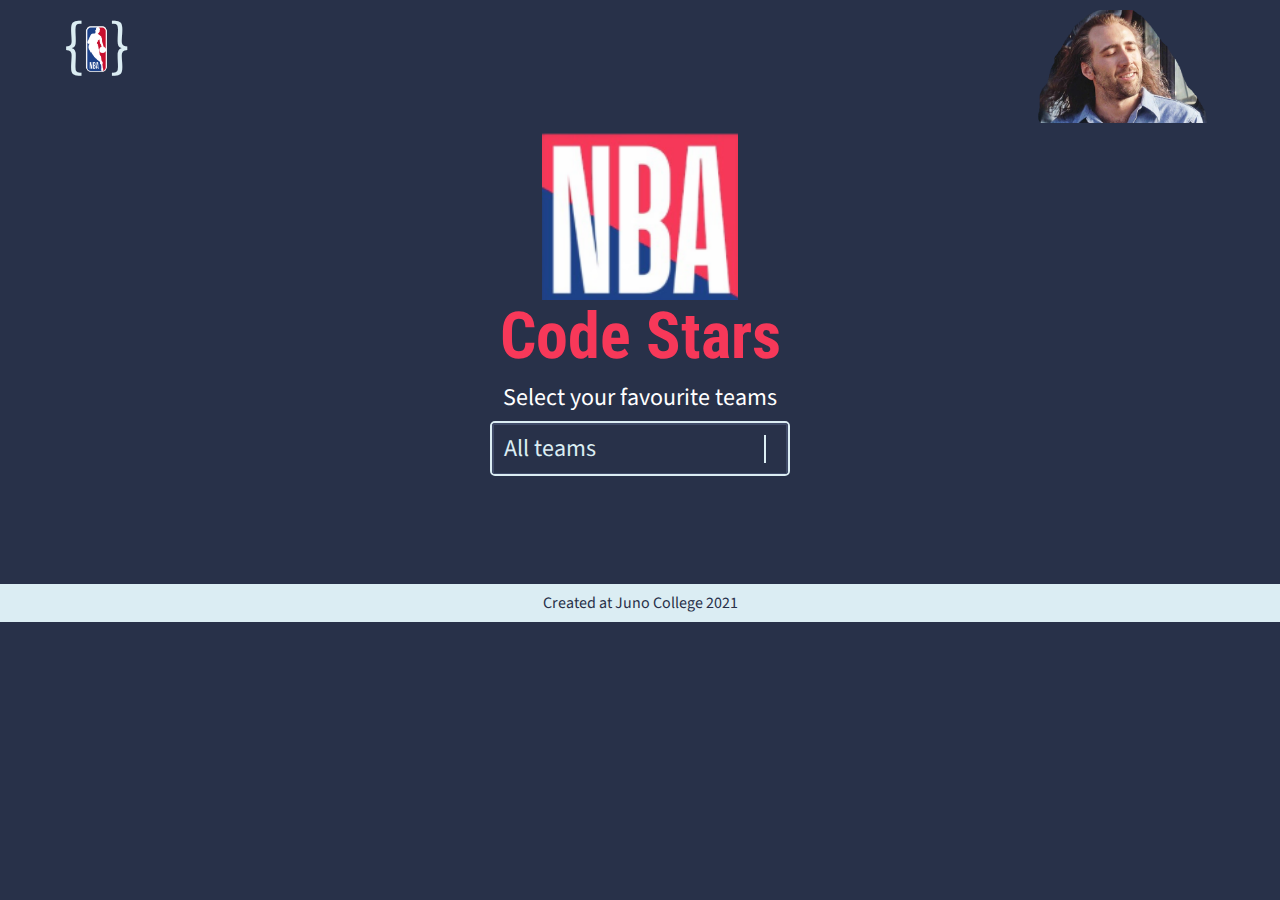
==== commit 986c9252: "Added js, html and css for cage page." ====
--- a/index.html
+++ b/index.html
@@ -28,15 +28,20 @@
             alt="nba code stars logo"
           />
         </div>
+        <a href="cageFinder.html" class="cageLink"><img src="./assets/con-air-mopop-nicolas-cage-so-bad-its-good.png" class="cageMainPageButton" alt="Nick Cage in Con Air"></a>
+        
       </nav>
 
       <!-- START: Website name -->
       <!-- NBA Lettering image needs to be sized smaller and pushed top right width -->
-      <img src="./assets/con-air-mopop-nicolas-cage-so-bad-its-good.png" class="cageMainPageButton" alt="">
+      
       <!-- This button need similar width and to be positoned above and behind the h1
        -->
-       <img src="" alt="">
-      <h1>NBA Code Stars</h1>
+       <div class="letteringFlex">
+        <img src="assets/nbaLettering.png" class="nbaLettering" alt="">
+      </div>
+
+      <h1>Code Stars</h1>
 
   
           <!-- START: Ul dropdown -->
--- a/styles/styles.css
+++ b/styles/styles.css
@@ -303,11 +303,56 @@
 
 nav {
   margin: 10px 0px;
+  display: -webkit-box;
+  display: -ms-flexbox;
+  display: flex;
+  -webkit-box-pack: justify;
+      -ms-flex-pack: justify;
+          justify-content: space-between;
+  width: 100%;
 }
 
 section,
 footer {
   margin: 50px 0px;
+}
+
+.logoContainer {
+  width: 100%;
+}
+
+.cageLink {
+  -ms-flex-item-align: end;
+      align-self: flex-end;
+  display: -webkit-box;
+  display: -ms-flexbox;
+  display: flex;
+  -webkit-box-pack: end;
+      -ms-flex-pack: end;
+          justify-content: flex-end;
+  width: 100%;
+}
+
+.cageMainPageButton {
+  width: 35%;
+}
+
+.nbaLettering {
+  width: 17%;
+  text-align: center;
+  z-index: -10;
+  position: relative;
+  bottom: 0px;
+}
+
+.letteringFlex {
+  width: 100%;
+  display: -webkit-box;
+  display: -ms-flexbox;
+  display: flex;
+  -webkit-box-pack: center;
+      -ms-flex-pack: center;
+          justify-content: center;
 }
 
 .logoContainer::before,
@@ -334,6 +379,7 @@
   font-weight: 700;
   font-size: 4rem;
   color: #f73859;
+  background-color: #283149;
 }
 
 .teamDropdownLabel,
@@ -631,21 +677,34 @@
   text-align: center;
 }
 
-.cageBody {
-  width: 100%;
-  position: static;
-  display: -webkit-box;
-  display: -ms-flexbox;
-  display: flex;
-  -webkit-box-pack: center;
-      -ms-flex-pack: center;
-          justify-content: center;
-  -webkit-box-align: center;
-      -ms-flex-align: center;
-          align-items: center;
-  background-color: white;
-}
-.cageBody .cageWrapper {
+.cagesBody {
+  background-color: #5c3c92;
+}
+
+.cageButton {
+  margin-bottom: 60px;
+  border-radius: 50%;
+  margin-bottom: 60px;
+  padding: 20px;
+  background-color: #a2d5c6;
+  font-size: 20px;
+  width: 160px;
+  border: none;
+  -webkit-box-shadow: 0px 10px black;
+          box-shadow: 0px 10px black;
+  background-color: #a2d5c6;
+  margin-top: 20px;
+}
+
+.cageHeading {
+  background-color: #5c3c92;
+  color: white;
+  font-family: "Anonymous Pro", monospace;
+  text-transform: uppercase;
+  font-size: 100px;
+}
+
+.cageContainer {
   display: -webkit-box;
   display: -ms-flexbox;
   display: flex;
@@ -656,38 +715,57 @@
       -ms-flex-align: center;
           align-items: center;
   width: 100%;
-  margin: 0px !important;
-  padding: 0px !important;
-}
-.cageBody .cageHeader {
-  display: -webkit-box;
-  display: -ms-flexbox;
-  display: flex;
-  -webkit-box-pack: center;
-      -ms-flex-pack: center;
-          justify-content: center;
-  -webkit-box-align: center;
-      -ms-flex-align: center;
-          align-items: center;
   -webkit-box-orient: vertical;
   -webkit-box-direction: normal;
       -ms-flex-direction: column;
           flex-direction: column;
-  width: 100%;
-}
-.cageBody .cageHeader h1 {
-  color: black;
-}
-.cageBody .cageWrapper {
-  width: 100%;
-}
-.cageBody .cageHeader {
-  width: 70%;
-}
-.cageBody .cageMain {
-  width: 60%;
-}
-
+}
+
+.theFinalCage {
+  width: 400px;
+}
+
+.nbaLetters {
+  margin: 40px;
+  width: 100px;
+  height: 100px;
+}
+
+.cageLoaderImage {
+  width: 150px;
+  height: 150px;
+  -webkit-animation-name: loading;
+          animation-name: loading;
+  -webkit-animation-iteration-count: infinite;
+          animation-iteration-count: infinite;
+  -webkit-animation-duration: 3s;
+          animation-duration: 3s;
+  -webkit-animation-timing-function: linear;
+          animation-timing-function: linear;
+  position: relative;
+}
+
+@-webkit-keyframes loading {
+  from {
+    -webkit-transform: rotate(0);
+            transform: rotate(0);
+  }
+  to {
+    -webkit-transform: rotate(360deg);
+            transform: rotate(360deg);
+  }
+}
+
+@keyframes loading {
+  from {
+    -webkit-transform: rotate(0);
+            transform: rotate(0);
+  }
+  to {
+    -webkit-transform: rotate(360deg);
+            transform: rotate(360deg);
+  }
+}
 @media screen and (max-width: 860px) {
   .teamCards {
     grid-template-columns: repeat(2, 1fr);
